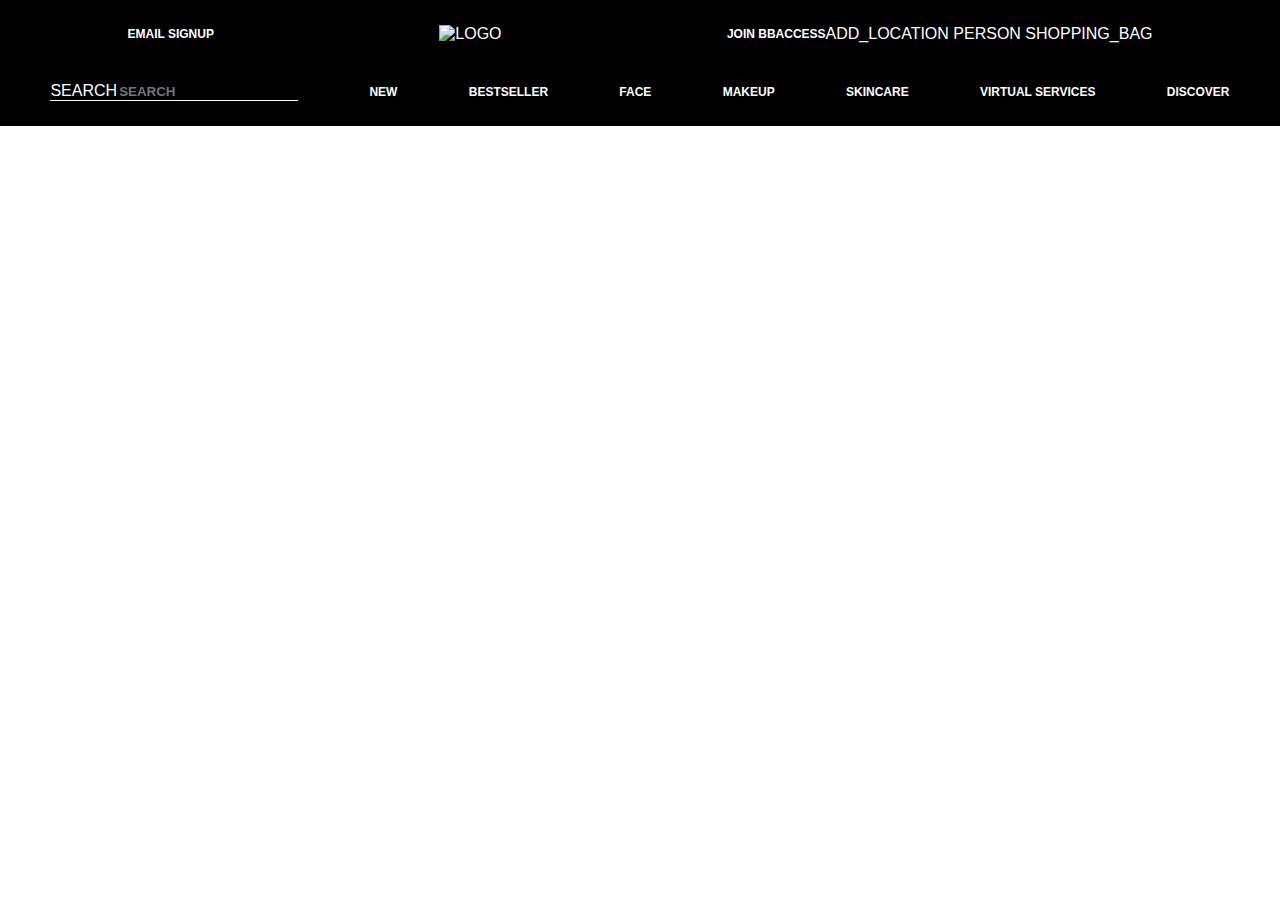
==== index.html @ 570e036e "navbar" ====
<!DOCTYPE html>
<html lang="en">
<head>
    <meta charset="UTF-8">
    <meta http-equiv="X-UA-Compatible" content="IE=edge">
    <meta name="viewport" content="width=device-width, initial-scale=1.0">
    <link rel="stylesheet" href="./style/navbar.css">
    <link rel="stylesheet" href="https://fonts.sandbox.google.com/css2?family=Material+Symbols+Outlined:opsz,wght,FILL,GRAD@48,400,0,0" />
    <script src="./script/index.js" type="module" defer></script>
    <title>Document</title>
</head>
<body>
    <div id="header"></div>
</body>
</html>
---- style/navbar.css ----
*{
    font-family: 'Roboto Condensed', sans-serif;
}
#header{
    background-color: black;
    color: white;
   margin: -0.65%;
   padding: 15px;
}
#header img{
    width: 350px;
    height: 50px;
}
#header h3{
    font-size: 12px;
    cursor: pointer;
}
#header h3:hover{
    text-decoration: underline;
}

.navbar{
    display: flex;
    justify-content: space-around;
    align-items: center;
    text-transform: uppercase;
}
#search-box{
   border-bottom: 1px solid #fff;
   display: flex;
    justify-content: space-around;
    align-items: center;
}
#search-box input{
    background-color: transparent;
    border: none;
}
::placeholder{
    font-weight: bold;
}
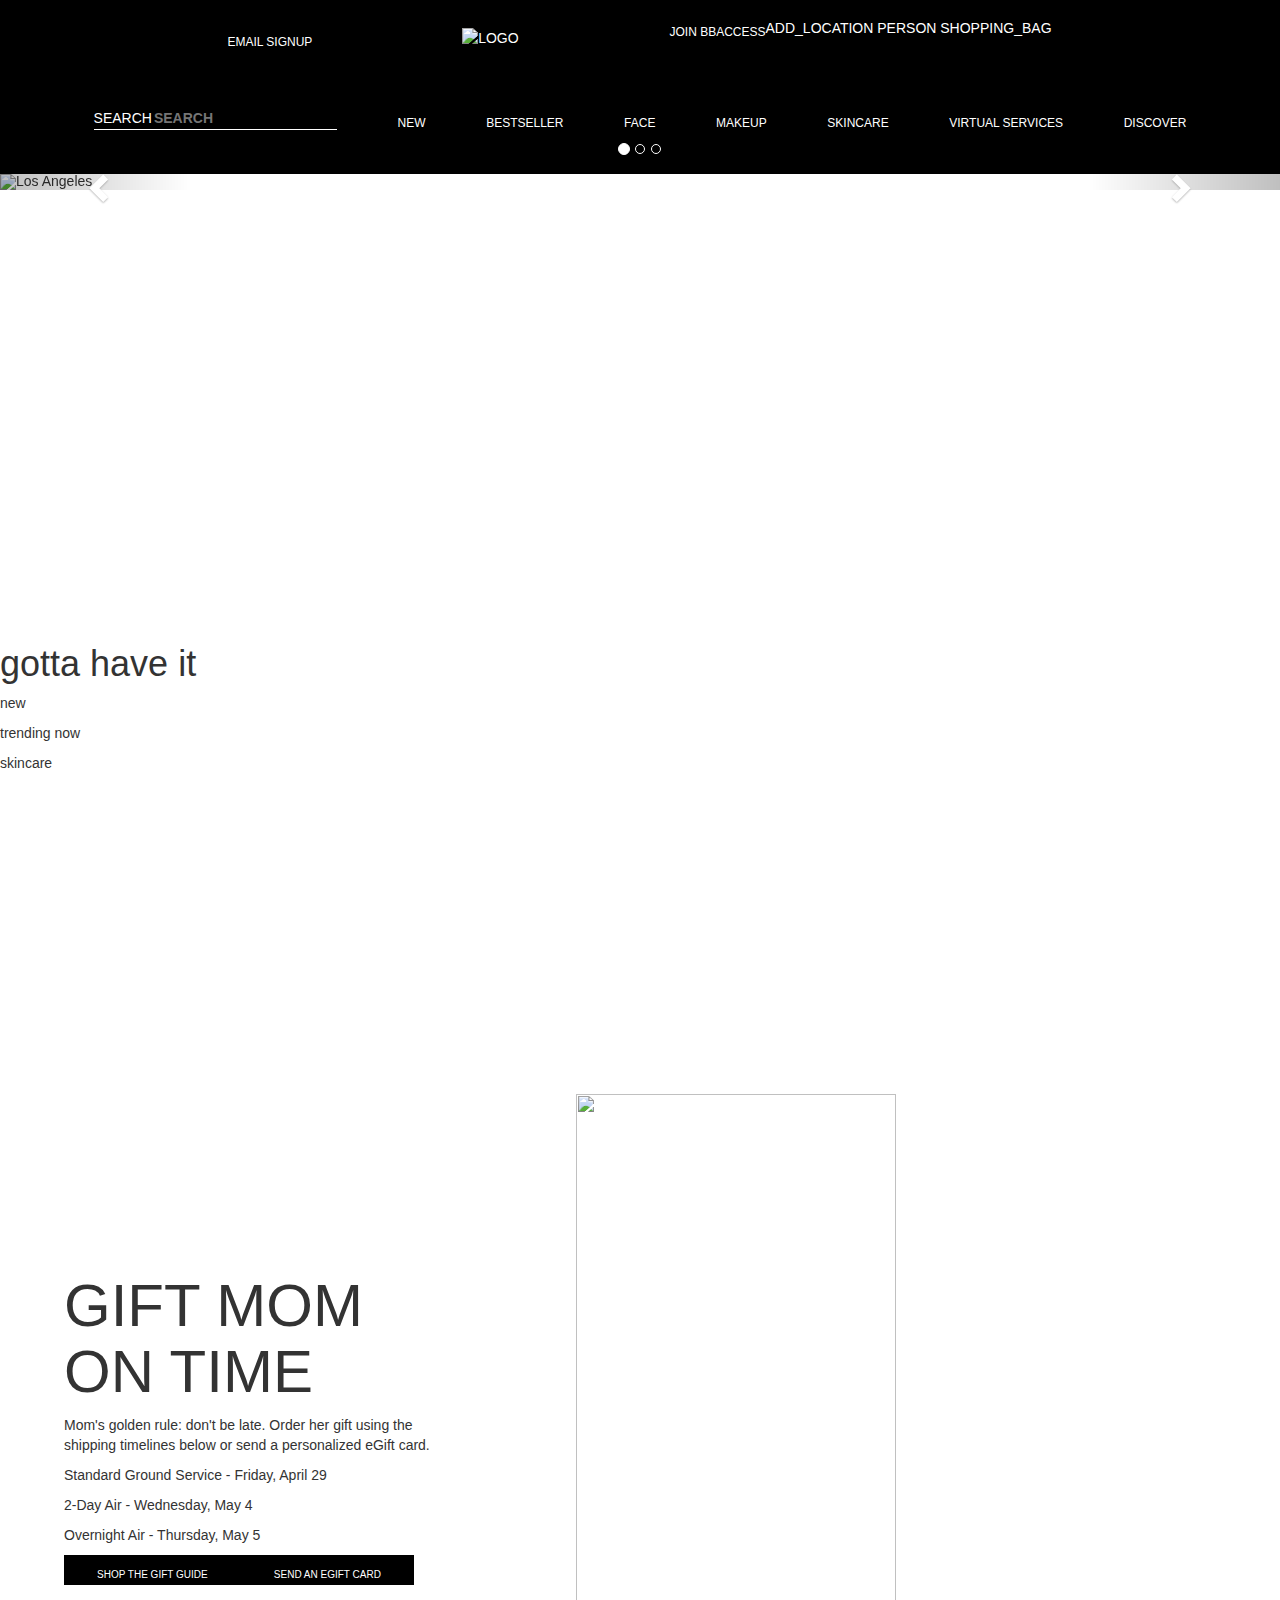
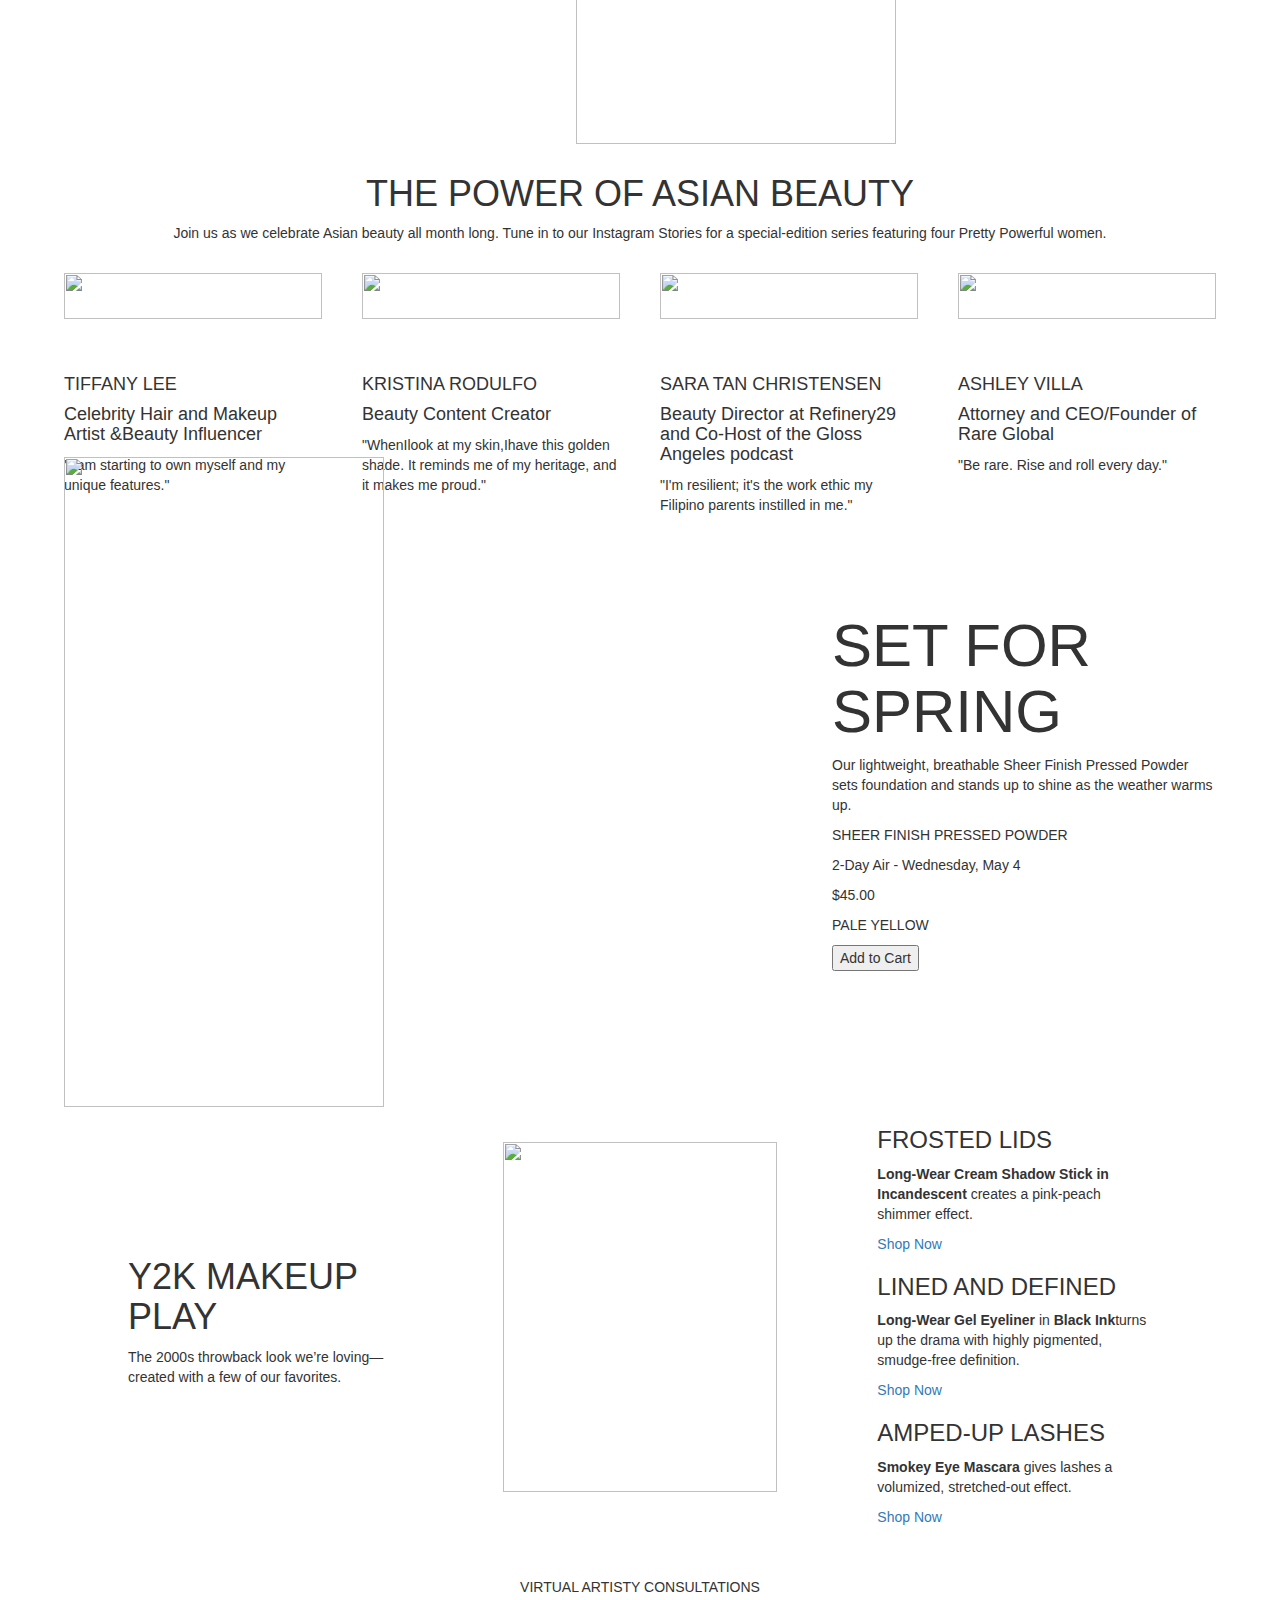
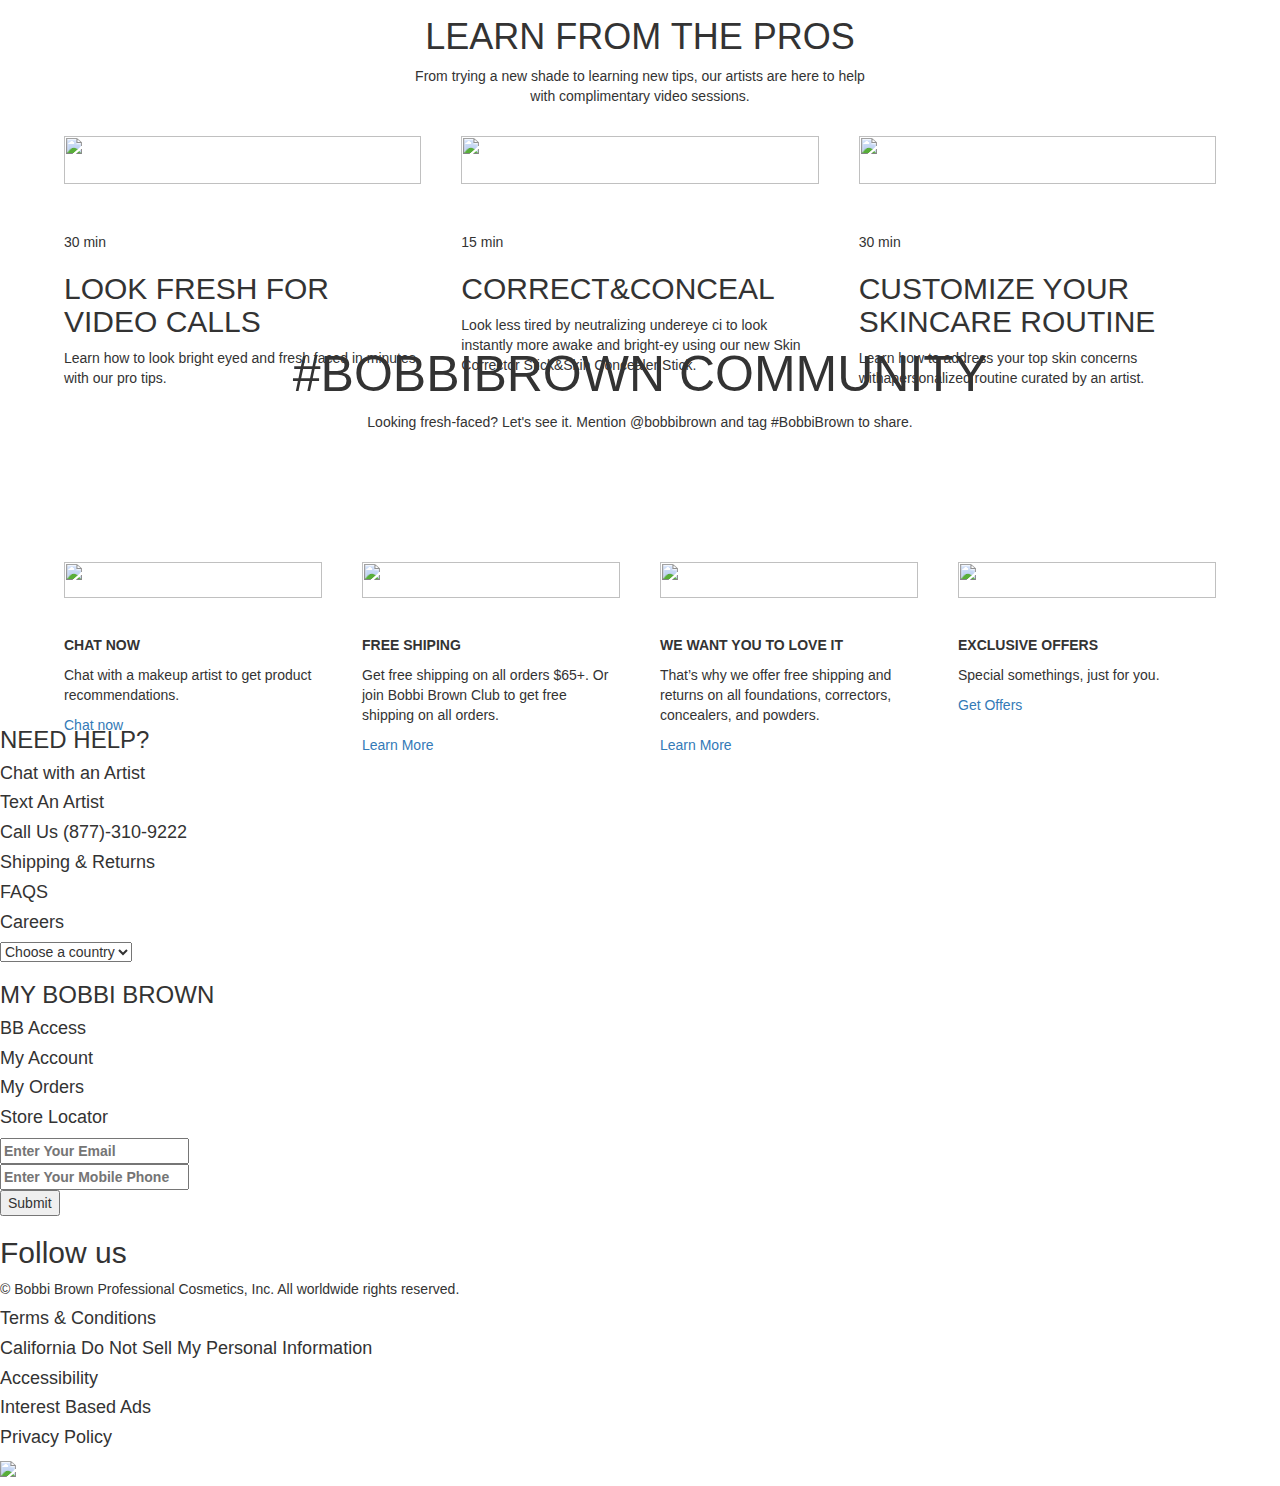
==== commit c02ad1ed: "footer" ====
--- a/index.html
+++ b/index.html
@@ -5,11 +5,239 @@
     <meta http-equiv="X-UA-Compatible" content="IE=edge">
     <meta name="viewport" content="width=device-width, initial-scale=1.0">
     <link rel="stylesheet" href="./style/navbar.css">
+    <link rel="stylesheet" href="./style/index.css">
+    <link rel="stylesheet" href="./style/footer.css">
+    <link rel="stylesheet" href="https://maxcdn.bootstrapcdn.com/bootstrap/3.4.1/css/bootstrap.min.css">
+    <script src="https://ajax.googleapis.com/ajax/libs/jquery/3.6.0/jquery.min.js"></script>
+    <script src="https://maxcdn.bootstrapcdn.com/bootstrap/3.4.1/js/bootstrap.min.js"></script>
+    <script src="https://kit.fontawesome.com/322b14b2ff.js" crossorigin="anonymous"></script>
     <link rel="stylesheet" href="https://fonts.sandbox.google.com/css2?family=Material+Symbols+Outlined:opsz,wght,FILL,GRAD@48,400,0,0" />
     <script src="./script/index.js" type="module" defer></script>
-    <title>Document</title>
+    <title>Cosmetics | Bobbi Brown Cosmetics</title>
 </head>
 <body>
     <div id="header"></div>
+    <div class="carasoul">
+        <div id="myCarousel" class="carousel slide" data-ride="carousel">
+            <!-- Indicators -->
+            <ol class="carousel-indicators">
+              <li data-target="#myCarousel" data-slide-to="0" class="active"></li>
+              <li data-target="#myCarousel" data-slide-to="1"></li>
+              <li data-target="#myCarousel" data-slide-to="2"></li>
+            </ol>
+        
+            <!-- Wrapper for slides -->
+            <div class="carousel-inner">
+              <div class="item active">
+                <img src="https://www.bobbibrowncosmetics.com/media/export/cms/Homepage/SS22/SS22_LastBeautyEvent_Glow_pc.jpg" alt="Los Angeles" style="width:100%;">
+              </div>
+        
+              <div class="item">
+                <img src="https://www.bobbibrowncosmetics.com/media/export/cms/Homepage/SS22/SS22_LWCSSRestock_pc.jpg" alt="Chicago" style="width:100%;">
+              </div>
+            
+              <div class="item">
+                <video src="https://www.bobbibrowncosmetics.com/media/export/cms/Homepage/SS22/SS22_LWCSS_pc.mp4" alt="New york" style="width:100%;" autoplay></video>
+              </div>
+            </div>
+        
+            <!-- Left and right controls -->
+            <a class="left carousel-control" href="#myCarousel" data-slide="prev">
+              <span class="glyphicon glyphicon-chevron-left"></span>
+              <span class="sr-only">Previous</span>
+            </a>
+            <a class="right carousel-control" href="#myCarousel" data-slide="next">
+              <span class="glyphicon glyphicon-chevron-right"></span>
+              <span class="sr-only">Next</span>
+            </a>
+          </div>
+    </div>
+    <div class="carasoul">
+        <div>
+        <h1>gotta have it</h1>
+        </div>
+        <div>
+            <p>new</p>
+            <p>trending now</p>
+            <p>skincare</p>
+        </div>
+        <div id="container"></div>
+    </div>
+    <div class="carasoul" id="mom-gift">
+        <div>
+            <h1>Gift Mom
+                On Time</h1>
+                <p>Mom's golden rule: don't be late. Order her gift using the
+                    shipping timelines below or send a personalized eGift card.</p>
+                    <p>Standard Ground Service - Friday, April 29</p>
+                    <p>2-Day Air - Wednesday, May 4</p>
+                    <p>Overnight Air - Thursday, May 5</p>
+                    <div id="shopBtn"><h3>shop the gift guide</h3><h3>send an egift card</h3>
+                        </div>
+        </div>
+        <img src="https://www.bobbibrowncosmetics.com/media/export/cms/HP_Modules/SS22/SS22_MD_Shipping_pc.jpg">
+    </div>
+    <div class="main">
+        <div class="founder-title">
+        <h1>THE POWER OF ASIAN BEAUTY</h1>
+        <p>Join us as we celebrate Asian beauty all month long. Tune in to our Instagram Stories for a special-edition series featuring four Pretty Powerful women.</p>
+        </div>
+        <div class="founders">
+            <div>
+                <img src="https://www.bobbibrowncosmetics.com/media/export/cms/HP_Modules/SS22/SS22_PrettyPowerful_APAHM_pc_1.jpg" alt="">
+                <h4>TIFFANY LEE</h4>
+                <h4>Celebrity Hair and Makeup Artist
+                    &Beauty Influencer</h4>
+                <p>"I am starting to own myself and
+                    my unique features."</p>
+            </div>
+            <div>
+                <img src="https://www.bobbibrowncosmetics.com/media/export/cms/HP_Modules/SS22/SS22_PrettyPowerful_APAHM_pc_2.jpg" alt="">
+                <h4>KRISTINA RODULFO</h4>
+                <h4>Beauty Content Creator</h4>
+                <p>"WhenIlook at my skin,Ihave
+                    this golden shade. It reminds me
+                    of my heritage, and it makes me
+                    proud."</p>
+            </div>
+            <div>
+                <img src="https://www.bobbibrowncosmetics.com/media/export/cms/HP_Modules/SS22/SS22_PrettyPowerful_APAHM_pc_3.jpg" alt="">
+                <h4>SARA TAN CHRISTENSEN</h4>
+                <h4>Beauty Director at Refinery29 and
+                    Co-Host of the Gloss Angeles
+                    podcast</h4>
+                <p>"I'm resilient; it's the work ethic
+                    my Filipino parents instilled in
+                    me."</p>
+            </div>
+            <div>
+                <img src="https://www.bobbibrowncosmetics.com/media/export/cms/HP_Modules/SS22/SS22_PrettyPowerful_APAHM_pc_4.jpg" alt="">
+                <h4>ASHLEY VILLA</h4>
+                <h4>Attorney and CEO/Founder
+                    of Rare Global</h4>
+                <p>"Be rare. Rise and roll every day."</p>
+            </div>
+        </div>
+    </div>
+    <div id="mom-gift2">
+        <img src="https://www.bobbibrowncosmetics.com/media/export/cms/HP_Modules/SS22/SS22_Golden_Hour_Glow_pc.jpg">
+        <div>
+            <h1>set for spring</h1>
+                <p>Our lightweight, breathable Sheer Finish Pressed Powder sets
+                    foundation and stands up to shine as the weather warms up.</p>
+                    <p>SHEER FINISH PRESSED POWDER</p>
+                    <p>2-Day Air - Wednesday, May 4</p>
+                    <p>$45.00</p>
+                    <p> PALE YELLOW</p>
+                    <button>Add to Cart</button>
+        </div>
+    </div>
+    <div id="y2k">
+        <div>
+            <h1>Y2K
+                MAKEUP
+                PLAY</h1>
+                <p>The 2000s throwback look we’re loving—
+                    created with a few of our favorites.</p>
+        </div>
+        <div>
+            <img src="https://www.bobbibrowncosmetics.com/media/export/cms/HP_Modules/SS22/SS22_Y2K_pc.jpg">
+        </div>
+        <div>
+            <div>
+                <h3>FROSTED LIDS</h3>
+                <p><b> Long-Wear Cream Shadow Stick in Incandescent</b> creates
+                    a pink-peach shimmer effect.</p>
+                    <a href="./new.html">Shop Now</a>
+            </div>
+            <div>
+                <h3>LINED AND DEFINED</h3>
+                <p><b> Long-Wear Gel Eyeliner</b> in <b>Black Ink</b>turns up the drama with highly pigmented, smudge-free definition.
+                    </p>
+                    <a href="./new.html">Shop Now</a>
+            </div>
+            <div>
+                <h3>AMPED-UP LASHES</h3>
+                <p><b>Smokey Eye Mascara </b>gives lashes a volumized, stretched-out effect.</p>
+                    <a href="./new.html">Shop Now</a>
+            </div>
+        </div>
+    </div>
+        <div class="main">
+            <div class="founder-title">
+                <p>VIRTUAL ARTISTY CONSULTATIONS</p>
+            <h1>LEARN FROM THE PROS</h1>
+            <p style="width: 40%; text-align: center;margin: auto;">From trying a new shade to learning new tips, our artists
+                are here to help with complimentary video sessions.</p>
+            </div>
+            <div class="founders" id="learn_pro">
+                <div>
+                    <img src="https://www.bobbibrowncosmetics.com/media/export/cms/VirtualServices/SS21_lookfreshvideocalls.jpg">
+                    <p>30 min</p>
+                    <h2>LOOK FRESH FOR VIDEO CALLS</h2>
+                    <p>Learn how to look bright eyed and fresh faced
+                        in minutes with our pro tips.</p>
+                </div>
+                <div>
+                    <img src="https://www.bobbibrowncosmetics.com/media/export/cms/VirtualServices/BB_PC_VirtualServices_LandingPage_Group_Tile2_1_@2x.gif">
+                    <p>15 min</p>
+                    <h2>CORRECT&CONCEAL</h2>
+                        <p>Look less tired by neutralizing undereye ci
+                        to look instantly more awake and bright-ey
+                        using our new Skin Corrector Stick&Skin
+                        Concealer Stick.</p>
+                    
+                </div>
+                <div>
+                    <img src="https://www.bobbibrowncosmetics.com/media/export/cms/VirtualServices/SS21_customizeskincareroutine.jpg">
+                    <p>30 min</p>
+                    <h2>CUSTOMIZE YOUR SKINCARE
+                        ROUTINE</h2>
+                    <p>Learn how to address your top skin concerns
+                        withapersonalized routine curated by an
+                        artist.</p>
+                </div>
+            </div>
+    </div>
+
+
+    <!-- carasoul  -->
+<div>
+    <div style="text-align: center;">
+        <h1 style="font-size: 50px;">#BOBBIBROWN COMMUNITY</h1>
+        <p>Looking fresh-faced? Let's see it. Mention @bobbibrown and tag #BobbiBrown to share.</p>
+    </div>
+    <div id="gallery"></div>
+
+</div>
+
+
+    <div class="founders" id="last_div">
+        <div>
+            <img src="https://www.bobbibrowncosmetics.com/media/export/cms/HP_Modules/EvergreenServices/BB_HP_Module_PC_Services_03.jpg" alt="">
+            <p><b>CHAT NOW</b></p>
+            <p>Chat with a makeup artist to get product recommendations.</p>
+            <a href="">Chat now</a>
+        </div>
+        <div>
+            <img src="https://www.bobbibrowncosmetics.com/media/export/cms/HP_Modules/EvergreenServices/BB_HP_Module_PC_Services_05.jpg" alt="">
+            <p><b>FREE SHIPING</b></p>
+            <p>Get free shipping on all orders $65+. Or join Bobbi Brown Club to get free shipping on all orders.</p>
+            <a href="">Learn More</a>
+        </div>
+        <div>
+            <img src="https://www.bobbibrowncosmetics.com/media/export/cms/HP_Modules/EvergreenServices/BB_HP_Module_PC_Services_07.jpg" alt="">
+            <p><b>WE WANT YOU TO LOVE IT</b></p>
+            <p>That’s why we offer free shipping and returns on all foundations, correctors, concealers, and powders.</p>
+            <a href="">Learn More</a>
+        </div>
+        <div>
+            <img src="https://www.bobbibrowncosmetics.com/media/export/cms/HP_Modules/EvergreenServices/BB_HP_Module_PC_Services_09.jpg" alt="">
+            <p><b>EXCLUSIVE OFFERS</b></p>
+            <p>Special somethings, just for you.</p>
+            <a href="">Get Offers</a>
+        </div>
+    </div>
+    <div id="footer"></div>
 </body>
 </html>--- a/style/navbar.css
+++ b/style/navbar.css
@@ -5,7 +5,8 @@
     background-color: black;
     color: white;
    margin: -0.65%;
-   padding: 15px;
+   margin-bottom: 0%;
+   padding: 10px;
 }
 #header img{
     width: 350px;
@@ -17,6 +18,10 @@
 }
 #header h3:hover{
     text-decoration: underline;
+}
+ #header a{
+    color: #fff;
+    text-decoration:none;
 }
 
 .navbar{
@@ -37,4 +42,4 @@
 }
 ::placeholder{
     font-weight: bold;
-}+}
--- a/style/index.css
+++ b/style/index.css
@@ -0,0 +1,112 @@
+*{
+    font-family: 'Roboto Condensed', sans-serif;
+}
+.carasoul{
+    width: 100%;
+    height: 450px;
+    /* border: 1px solid teal; */
+}
+
+#mom-gift ,#mom-gift2{
+    display: flex;
+    justify-content: space-around;
+    align-items: center;
+    height: 650px;
+}
+#mom-gift>div ,#mom-gift2>div{
+    width: 30%;
+    height: auto;
+}
+#mom-gift h1 ,#mom-gift2 h1{
+    font-size: 60px;
+    text-transform: uppercase;
+
+}
+#shopBtn{
+    display: flex;
+    color: #fff;
+    width: 350px;
+    height: 30px;
+    background-color: #000000;
+    justify-content: space-around;
+    align-items: center;
+    text-transform: uppercase;
+}
+#shopBtn h3{
+    font-size: 10px;
+}
+#shopBtn h3:hover{
+    background-color: #2a2727;
+}
+
+#mom-gift img ,#mom-gift2 img{
+width: 50%;
+height: 100%;
+}
+
+.founders{
+    width: 90%;
+    height: auto;
+    display: grid;
+    justify-content: space-around;
+    align-items: center;
+    gap: 40px;
+    grid-template-columns: repeat(4,1fr);
+    grid-template-rows: auto;
+    margin: auto;
+    /* border: 1px solid rebeccapurple; */
+}
+.founders>div{
+    /* border:1px solid teal; */
+    height: 100%;
+}
+.founders img{
+    width: 100%;
+    height: 50%;
+}
+.founder-title{
+    width: 90%;
+    /* border: 1px solid red; */
+    margin: auto;
+    margin-top: 30px;
+    margin-bottom: 30px;
+    text-align: center;
+}
+
+#y2k{
+    display: grid;
+    justify-content: space-around;
+    grid-template-columns: repeat(3,1fr);
+    grid-template-rows: auto;
+    align-items: center;
+    gap: 100px;
+    width: 80%;
+    margin: auto;
+    /* margin-top: 50px; */
+    margin-bottom: 50px;
+}
+#y2k img{
+    width: 100%;
+    height: 350px;
+}
+
+#learn_pro{
+    grid-template-columns: repeat(3,1fr);
+}
+.main{
+    height: auto;
+    margin-top: 30px;
+    /* border: 1px solid blue; */
+}
+#last_div{
+    margin-top: 80px;
+}
+
+#gallery{
+    display: flex;
+    justify-content: space-around;
+    align-items: center;
+    gap: 20px;
+    padding: 20px;
+    overflow-x: scroll;
+}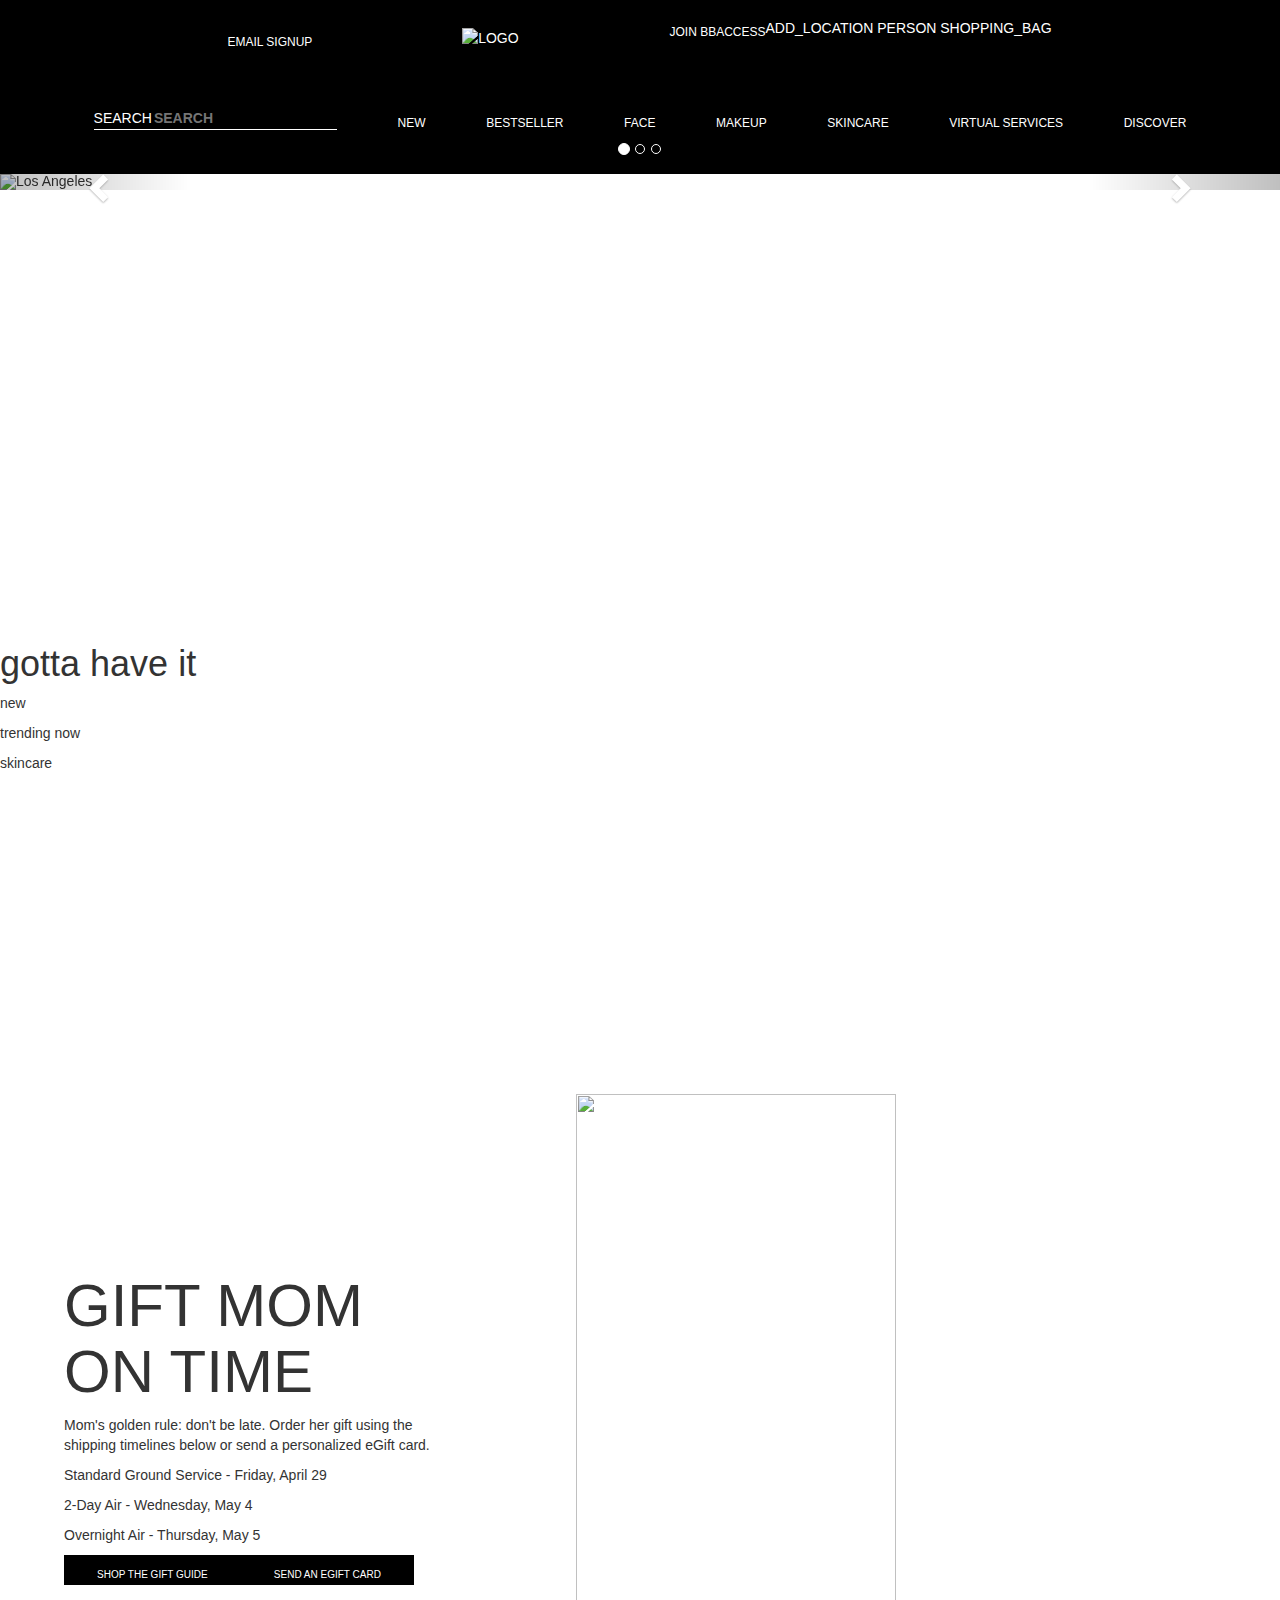
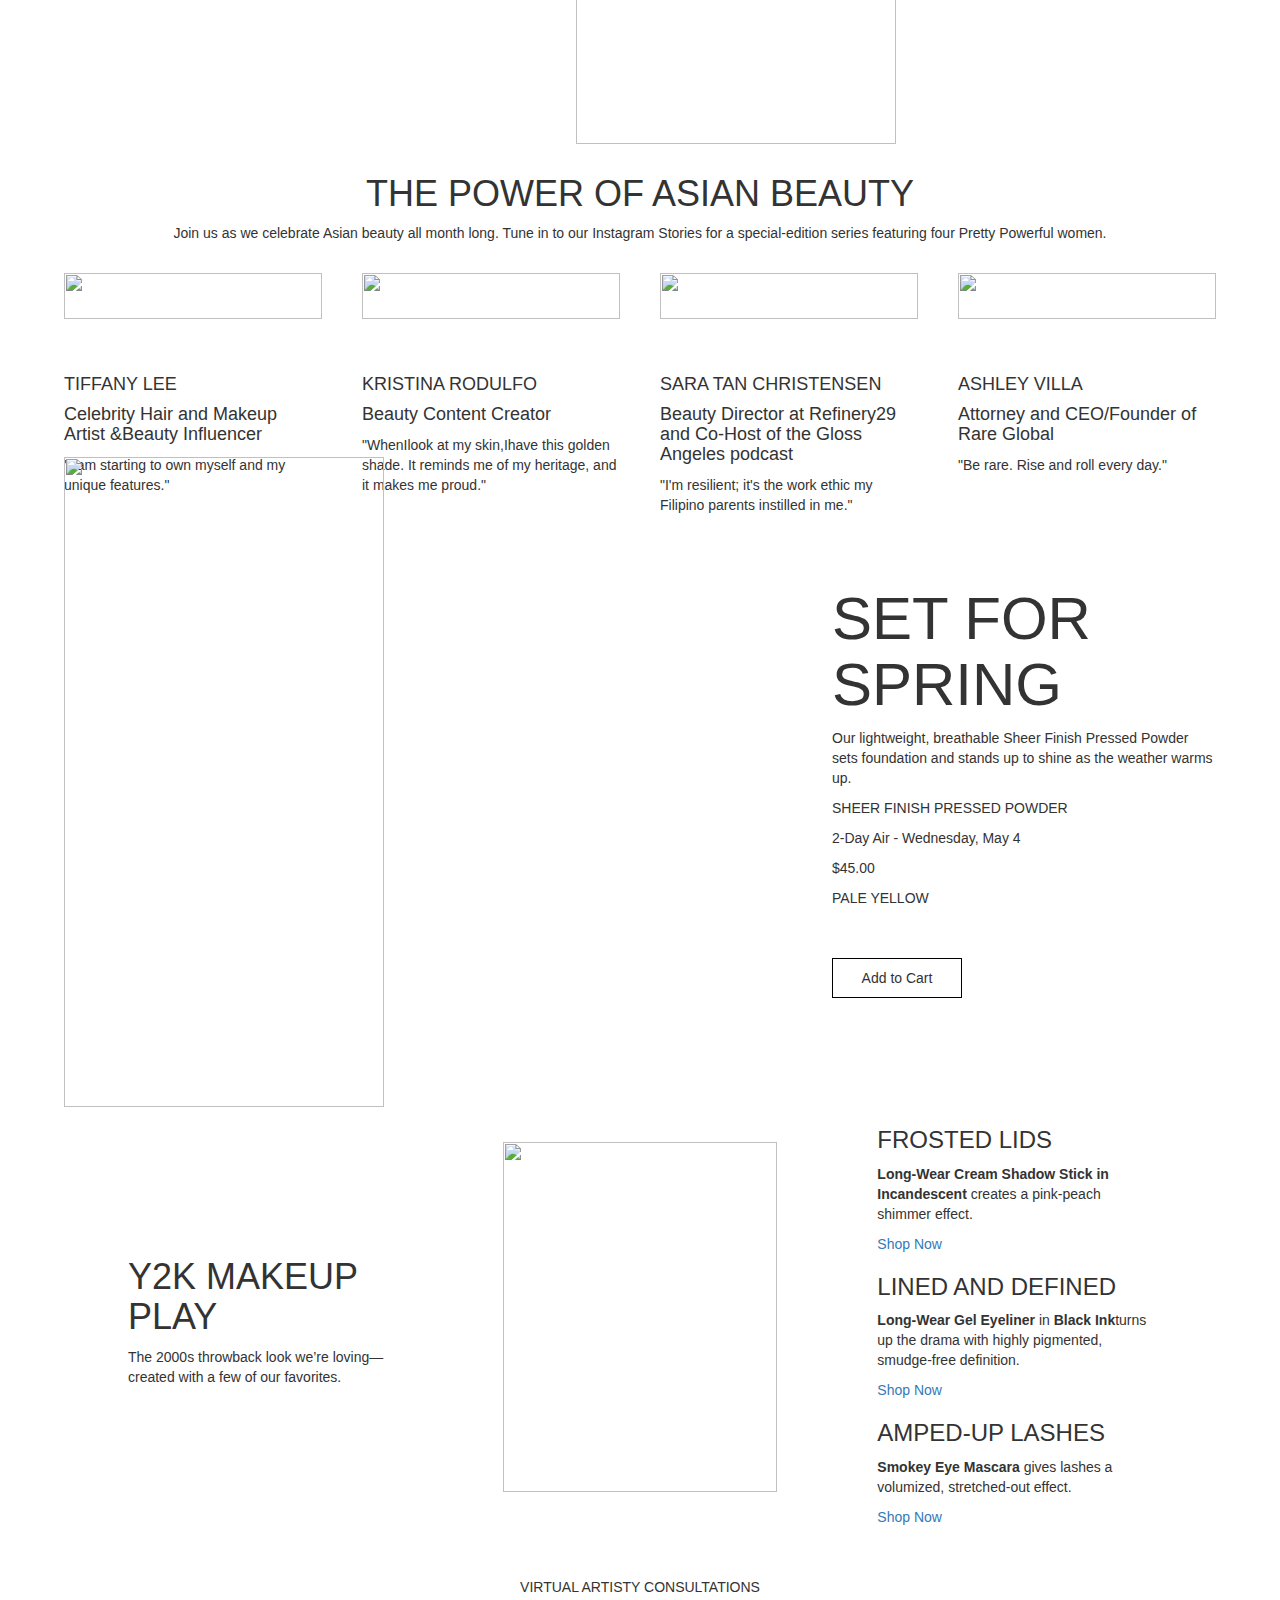
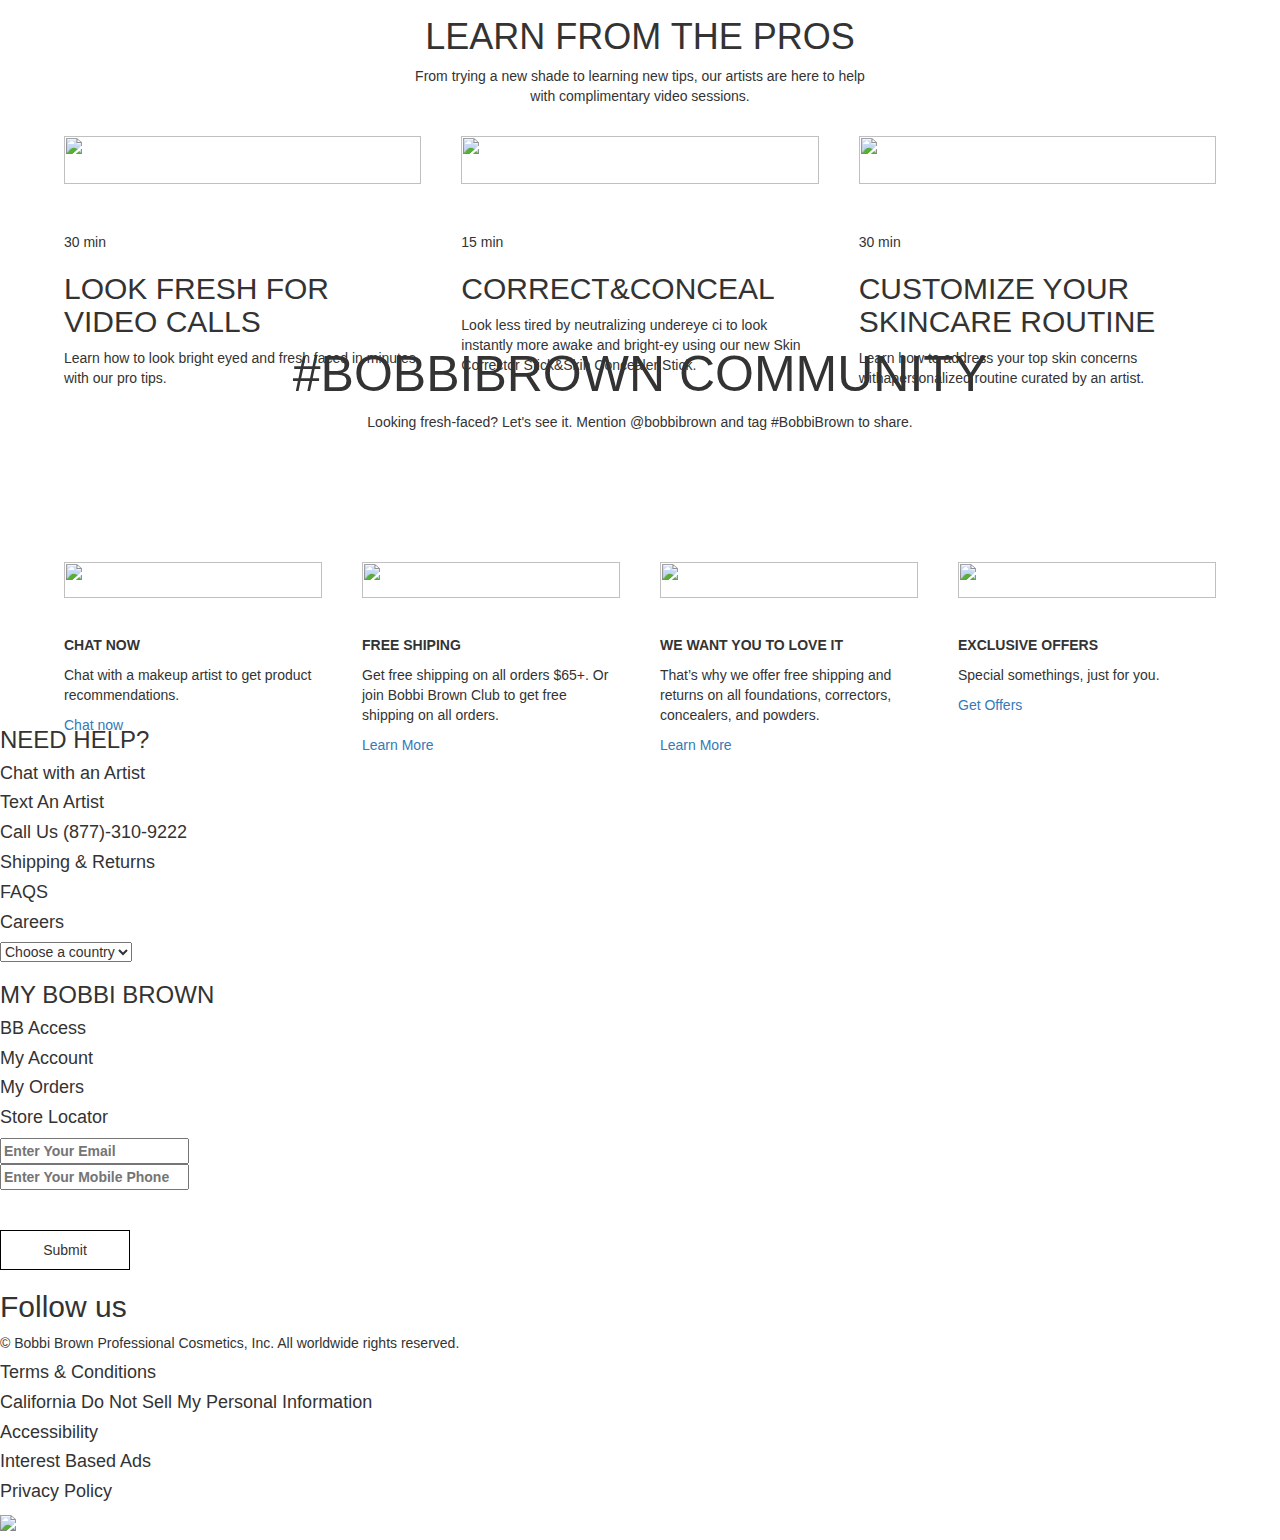
==== commit 82bbd409: "cart" ====
--- a/index.html
+++ b/index.html
@@ -14,6 +14,7 @@
     <link rel="stylesheet" href="https://fonts.sandbox.google.com/css2?family=Material+Symbols+Outlined:opsz,wght,FILL,GRAD@48,400,0,0" />
     <script src="./script/index.js" type="module" defer></script>
     <title>Cosmetics | Bobbi Brown Cosmetics</title>
+    <link rel="stylesheet" href="./style/cart.css">
 </head>
 <body>
     <div id="header"></div>
--- a/style/navbar.css
+++ b/style/navbar.css
@@ -36,10 +36,14 @@
     justify-content: space-around;
     align-items: center;
 }
-#search-box input{
+#search-box>input{
     background-color: transparent;
     border: none;
+    color: white;
 }
 ::placeholder{
     font-weight: bold;
 }
+#div2{
+    margin-top: 20px;
+}--- a/style/cart.css
+++ b/style/cart.css
@@ -0,0 +1,162 @@
+#main{
+    height: 1000px;
+    width: 65%;
+    /* border: 1px solid black; */
+    margin: auto;
+    font-size: 30px;
+    display: flex;
+    
+}
+#items{
+    height: 2000px;
+    width: 65%;
+    
+}
+#quantity{
+    height: 60px;
+    width: 100%;
+    text-align: center;
+    margin-top: 30px;
+    font-weight: 300;
+    font-family: 'Oswald', sans-serif;
+    letter-spacing: 4px;
+}
+#checkout{
+    height: 2000px;
+    width: 35%;
+    box-shadow: -1px 0px 0.2px 0.2px #aaa;
+}
+.clearGap{
+    height: 35px;
+    width: 93%;
+    border-top: 0.1px solid black;
+    margin-left: 20px;
+    margin-right: 20px;
+    background-color: rgb(230, 230, 230);
+}
+#complementary{
+    height: 400px;
+    width: 93%;
+    margin-top: 20px;
+    margin-left: 20px;
+    margin-right: 20px;
+    border-top: 1px solid black;
+    border-bottom: 1px solid black;
+}
+#title{
+    font-size: 15px;
+    display: flex;
+    justify-content: space-between;
+    font-family: 'Oswald', sans-serif;
+    font-weight: 200;
+    /* word-spacing: 50px; */
+    letter-spacing: 3px;
+}
+.sample{
+    font-size: 18px;
+    text-align: center;
+    color: #aaa;
+    margin-top: 2px;
+}
+#product{
+    height: 100px;
+    width: 100%;
+    display: flex;
+}
+.complementary{
+    height: 1000px;
+    width: 30%;
+    text-align: center;
+}
+.complementary>.name{
+    font-size: 15px;
+}
+.complementary>.quantity{
+    font-size: 10px;
+}
+button{
+    height: 40px;
+    width: 130px;
+    background-color: white;
+    border: 1px solid black;
+    margin-top: 40px;
+}
+#p_details{
+    height: 200px;
+    width: 93%;
+    margin-top: 30px;
+    margin-left: 20px;
+    margin-right: 20px;
+    border-top: 1px solid black;
+    border-bottom: 1px solid black;
+    display: flex;
+}
+#p_quantity{
+    height: 200px;
+    width: 70%;
+}
+#img_details{
+    height: 200px;
+    width: 30%;
+}
+#img_details>img{
+    height: 100px;
+    width: 70%;
+    margin-top: 40px;
+    margin-left: 20px;
+}
+#name_tag{
+    height: 10px;
+    width: 100%;
+    display: flex;
+}
+#p_price{
+    height: 50px;
+    width: 100%;
+    display: flex;
+    justify-content: space-between;
+    margin-top: 40px;
+}
+#name_tag>p:nth-child(1){
+    font-size: 20px;
+}
+#p_quantity>p{
+    font-size: 8px;
+    margin-top: 50px;
+}
+#p_qty{
+    height: 40px;
+    width: 60px;
+    font-size: 15px; 
+}
+#prod_price{
+    margin-top: 1px;
+}
+#p_checkout{
+    height: 50px;
+    width: 300px;
+    background-color: #f46;
+    color: white;
+    text-align: center;
+    padding: 1px;
+    margin-top: 20px;
+    font-size: 15px;
+    position: absolute;
+    right: 635px;
+}
+#checkout_page{
+    height: 80px;
+    width: 100%;
+    margin-top: -25px;
+    background-color: rgb(230, 230, 230);
+}
+#prod_checkout{
+    height: 50px;
+    width: 300px;
+    background-color: #f46;
+    color: white;
+    text-align: center;
+    padding: 1px;
+    margin-top: 20px;
+    font-size: 15px;
+}
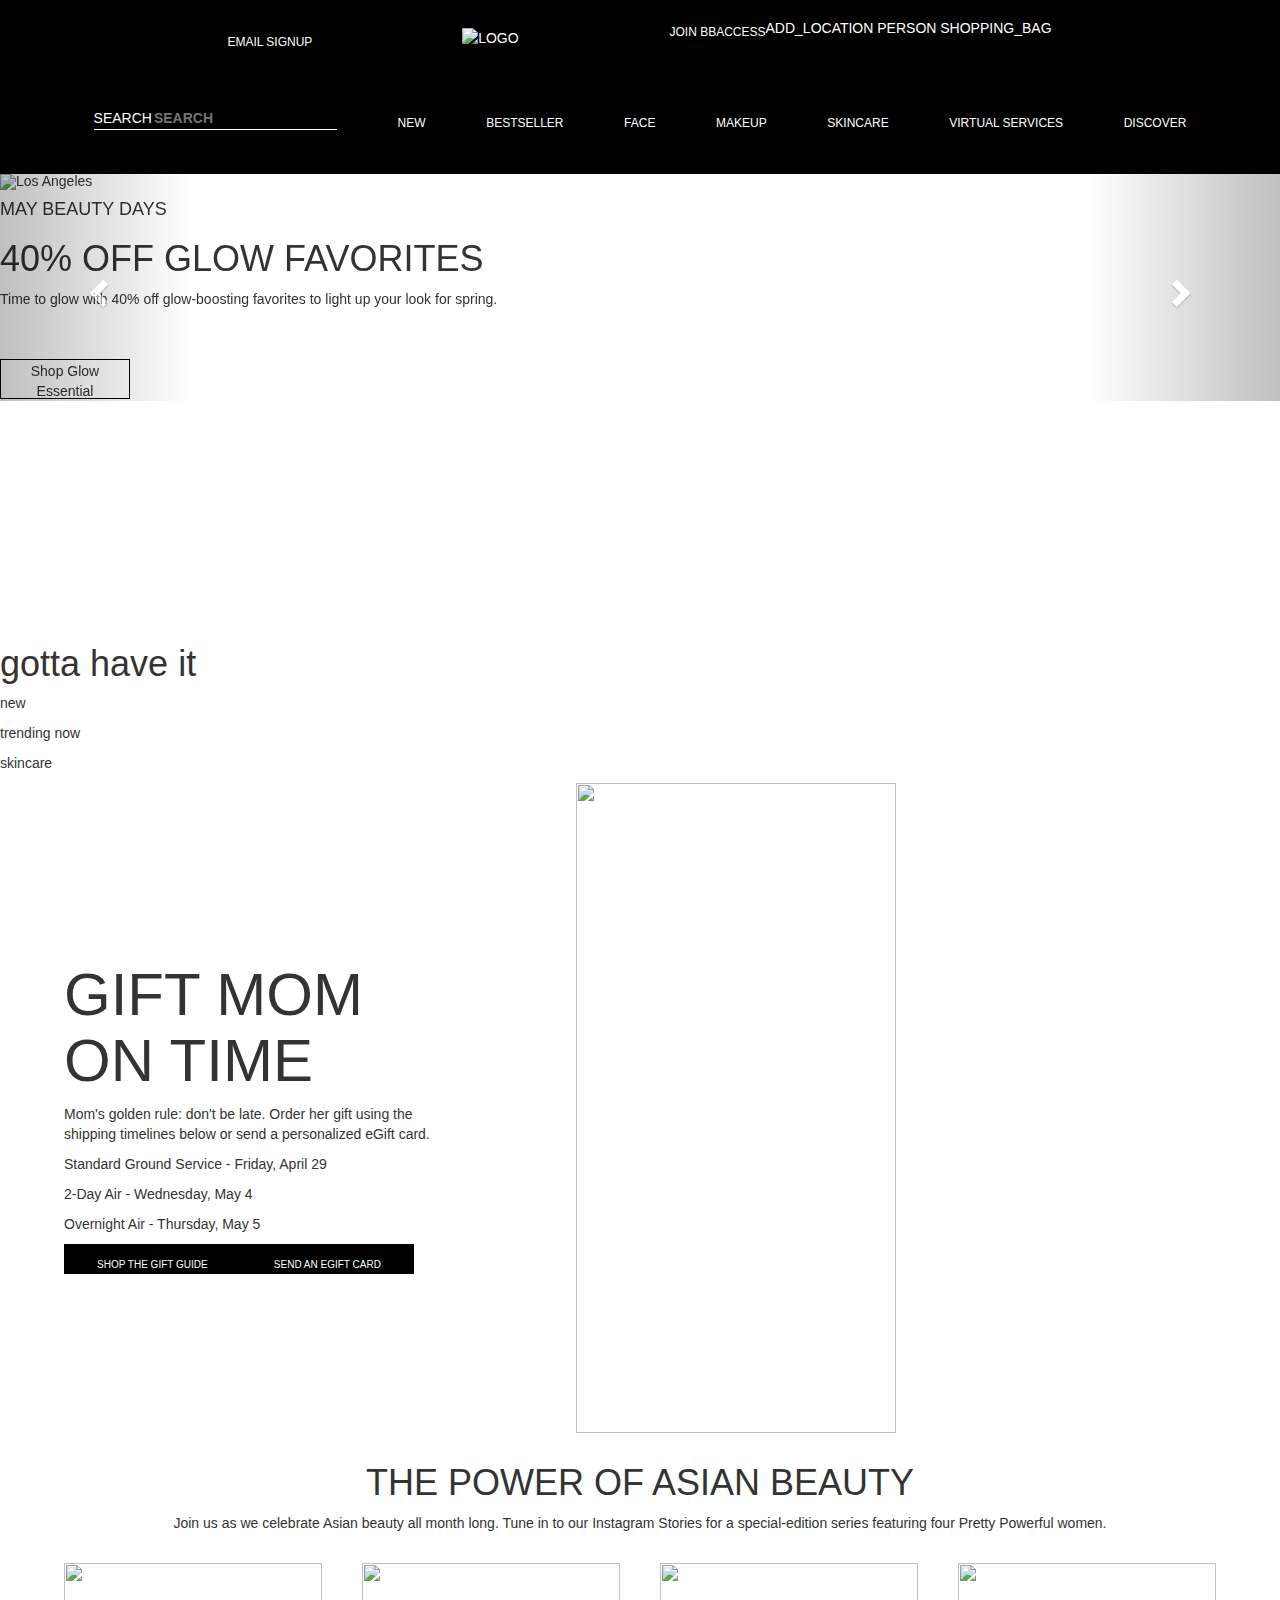
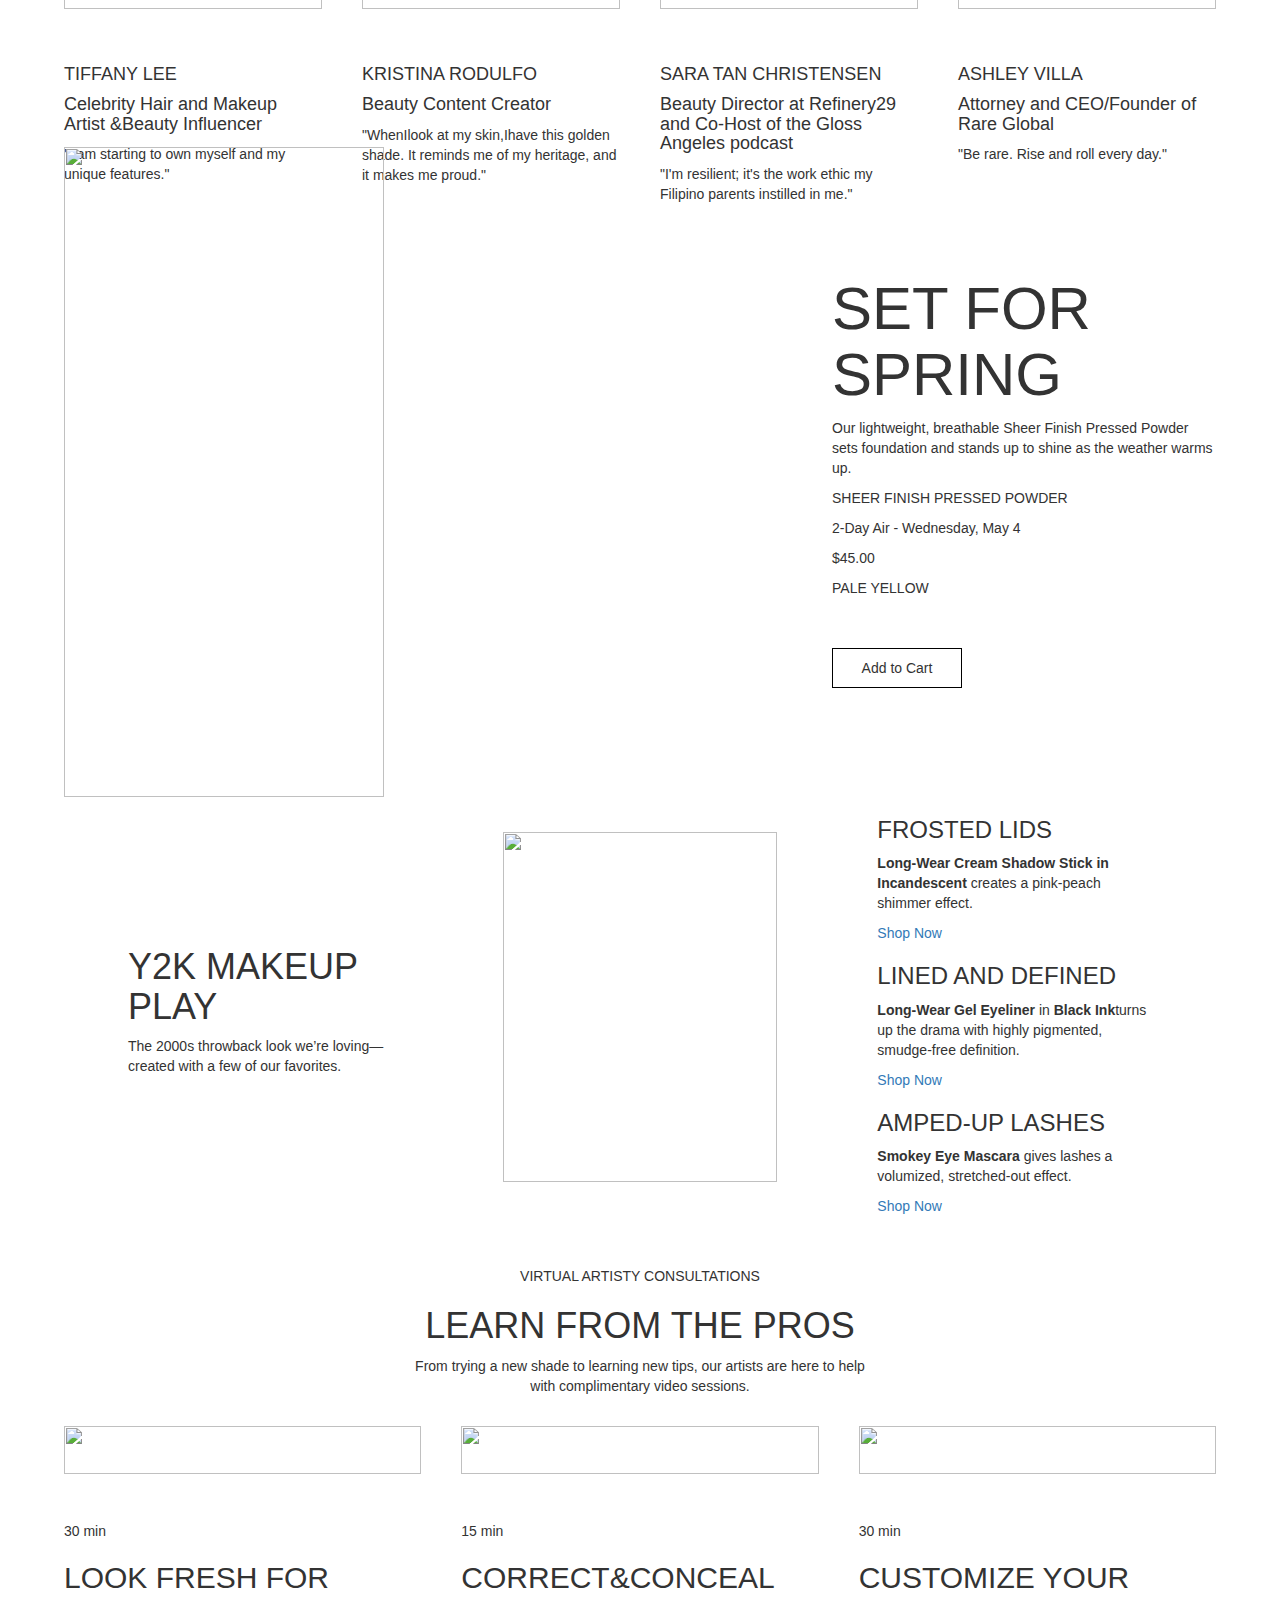
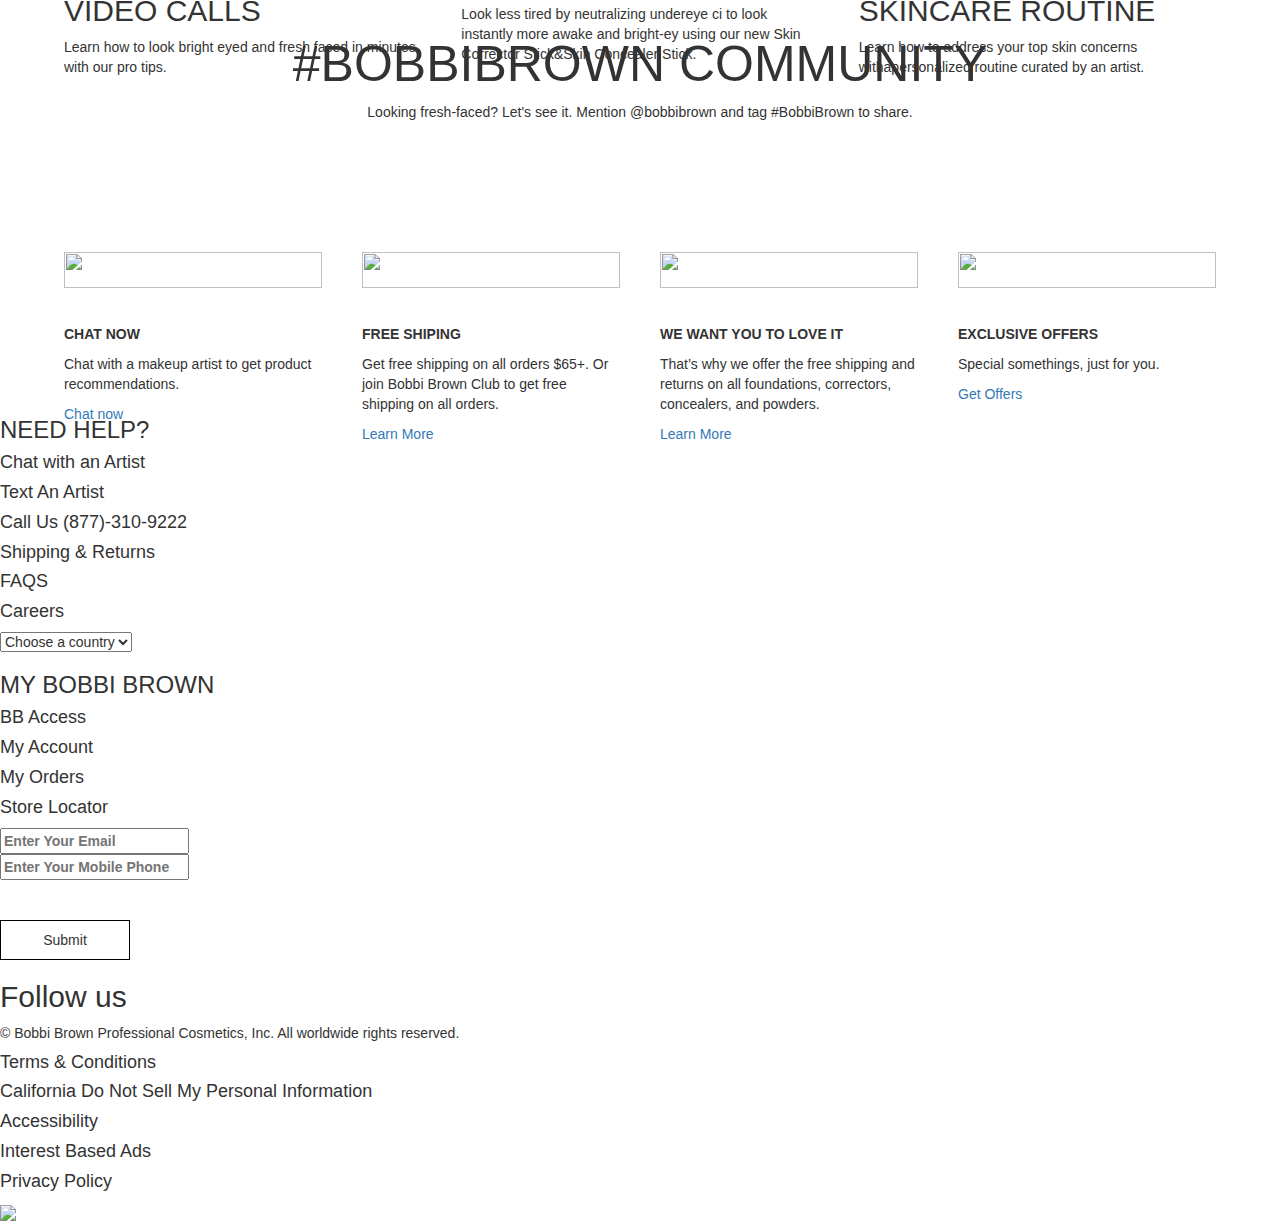
==== commit d4c420fc: "homepage" ====
--- a/index.html
+++ b/index.html
@@ -31,14 +31,34 @@
             <div class="carousel-inner">
               <div class="item active">
                 <img src="https://www.bobbibrowncosmetics.com/media/export/cms/Homepage/SS22/SS22_LastBeautyEvent_Glow_pc.jpg" alt="Los Angeles" style="width:100%;">
+                <div class="slideshow-items" id="item1">
+                    <h4>MAY BEAUTY DAYS</h4>
+                   <h1>40% OFF GLOW FAVORITES</h1>
+                   <p>Time to glow with 40% off glow-boosting favorites to light up your look for spring.</p>
+                   <button>Shop Glow Essential</button>
+                </div>
               </div>
         
               <div class="item">
-                <img src="https://www.bobbibrowncosmetics.com/media/export/cms/Homepage/SS22/SS22_LWCSSRestock_pc.jpg" alt="Chicago" style="width:100%;">
+                <img src="https://www.bobbibrowncosmetics.com/media/export/cms/Homepage/SS22/SS22_LastBeautyEvent_VEEB_pc.jpg" alt="Chicago" style="width:100%;">
+                <div class="slideshow-items" id="item2">
+                    <h4>MAY BEAUTY DAYS</h4>
+                   <h1>30% OFF VITAMIN ENRICHED EYE BAS</h1>
+                   <p>Wake up your makeup with 30% off our brightening, smoothing, priming
+                    Vitamin Enriched Eye Base foralimited time.</p>
+                   <button>Shop Now</button>
+                </div>
               </div>
             
               <div class="item">
-                <video src="https://www.bobbibrowncosmetics.com/media/export/cms/Homepage/SS22/SS22_LWCSS_pc.mp4" alt="New york" style="width:100%;" autoplay></video>
+                <video style="width:100%;"  loop autoplay muted>
+                <source src="https://www.bobbibrowncosmetics.com/media/export/cms/Homepage/SS22/SS22_LWCSS_pc.mp4" alt="New york" >
+                </video>
+                <div class="slideshow-items" id="item3">
+                   <h1>MORE PLAY. YOUR WAY.</h1>
+                   <p> Blend the rules with our <b style="font-style: italic;">NEW</b> 24-hour <b>Long-Wear Cream Shadow Stick</b>-now in 29 ready-to-play shades</p>
+                   <button>Shop Now</button>
+                </div>
               </div>
             </div>
         
@@ -53,7 +73,7 @@
             </a>
           </div>
     </div>
-    <div class="carasoul">
+    <div id="gotta">
         <div>
         <h1>gotta have it</h1>
         </div>
@@ -229,7 +249,7 @@
         <div>
             <img src="https://www.bobbibrowncosmetics.com/media/export/cms/HP_Modules/EvergreenServices/BB_HP_Module_PC_Services_07.jpg" alt="">
             <p><b>WE WANT YOU TO LOVE IT</b></p>
-            <p>That’s why we offer free shipping and returns on all foundations, correctors, concealers, and powders.</p>
+            <p>That’s why we offer the  free shipping and returns on all foundations, correctors, concealers, and powders.</p>
             <a href="">Learn More</a>
         </div>
         <div>
@@ -241,4 +261,5 @@
     </div>
     <div id="footer"></div>
 </body>
-</html>+</html>
+
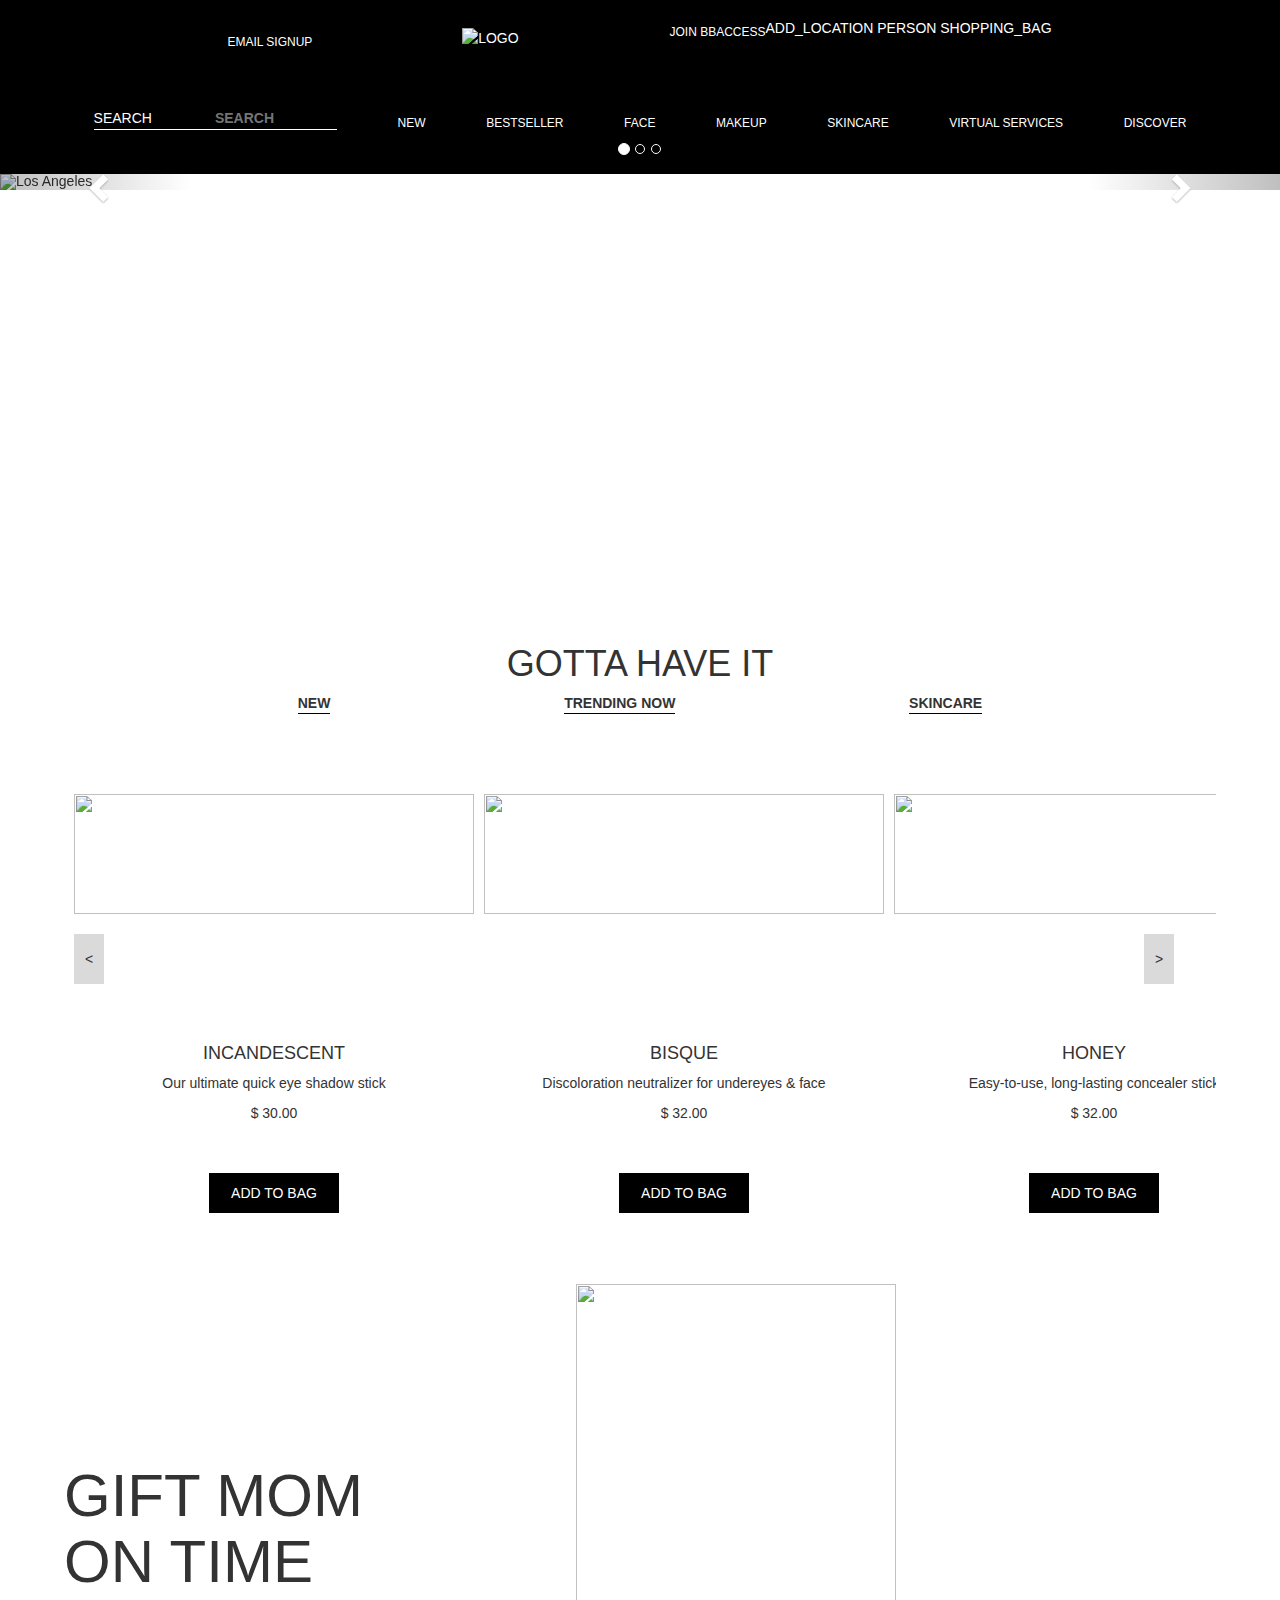
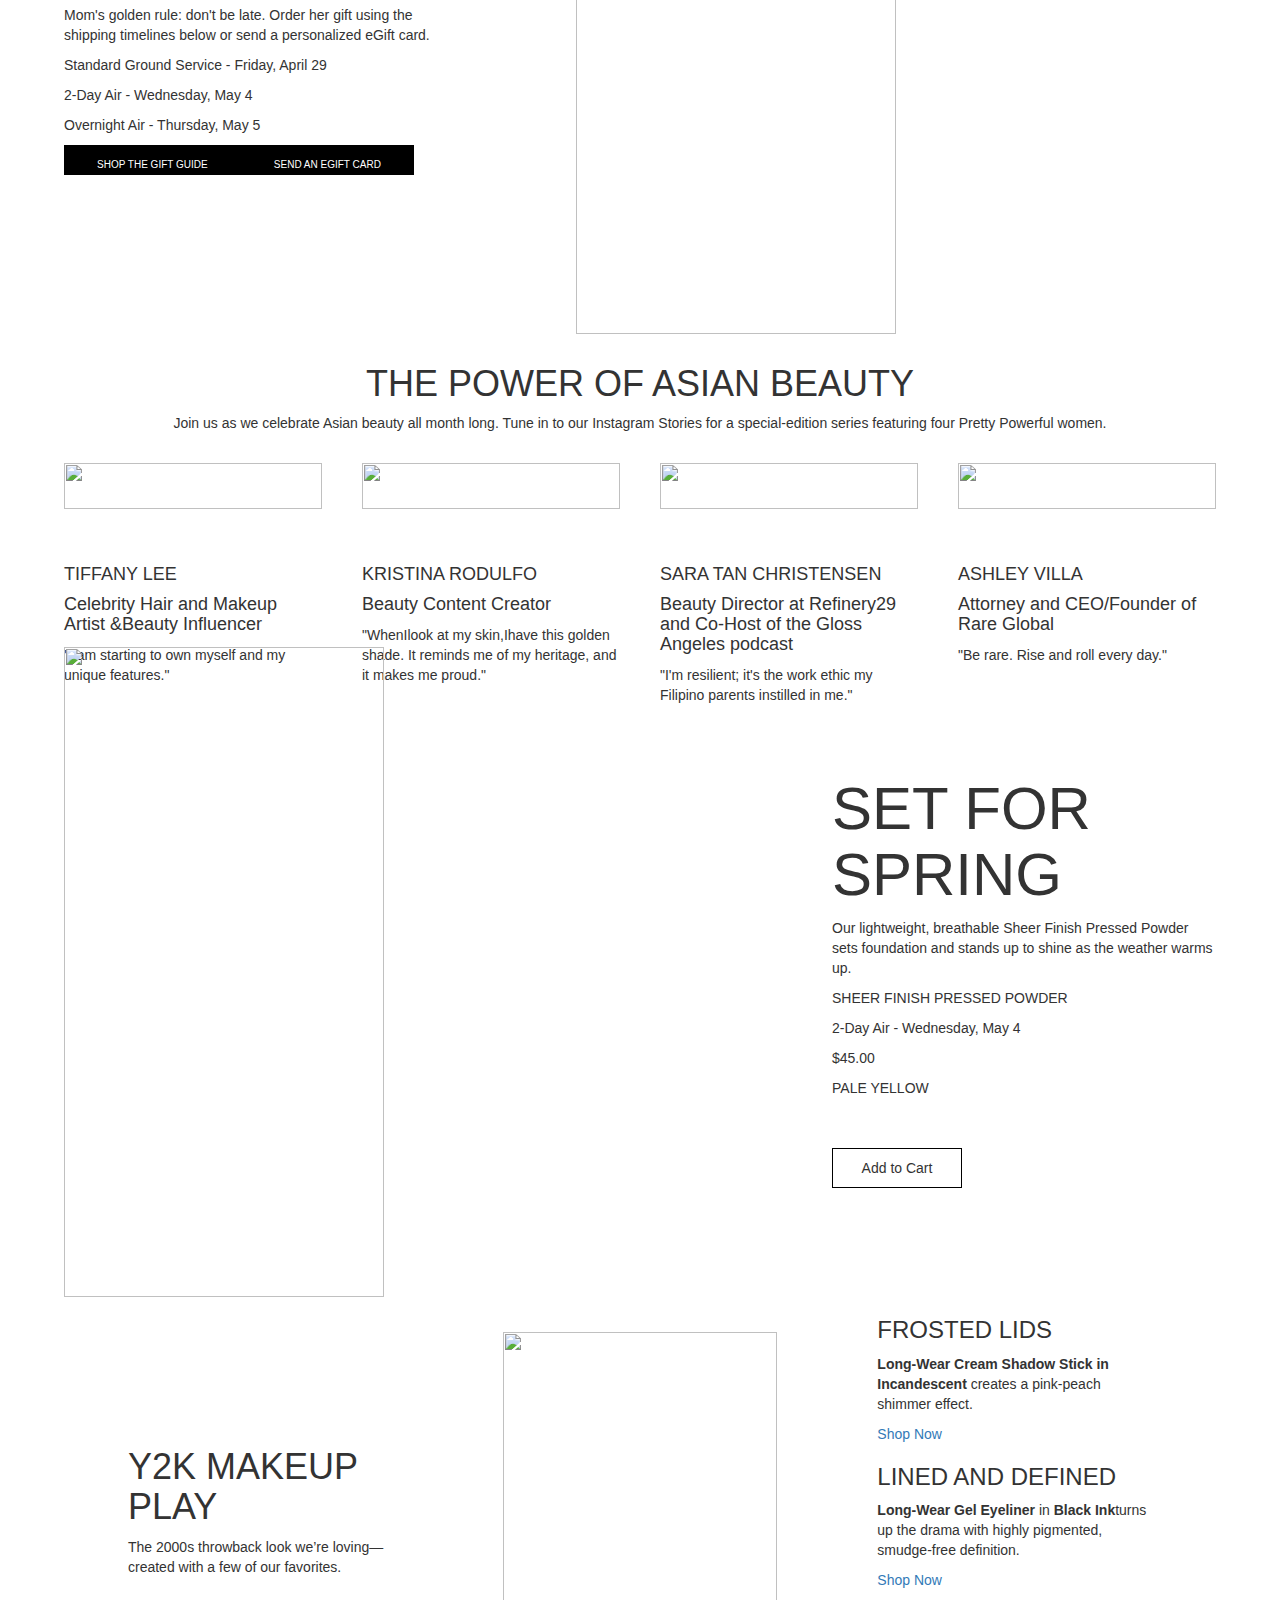
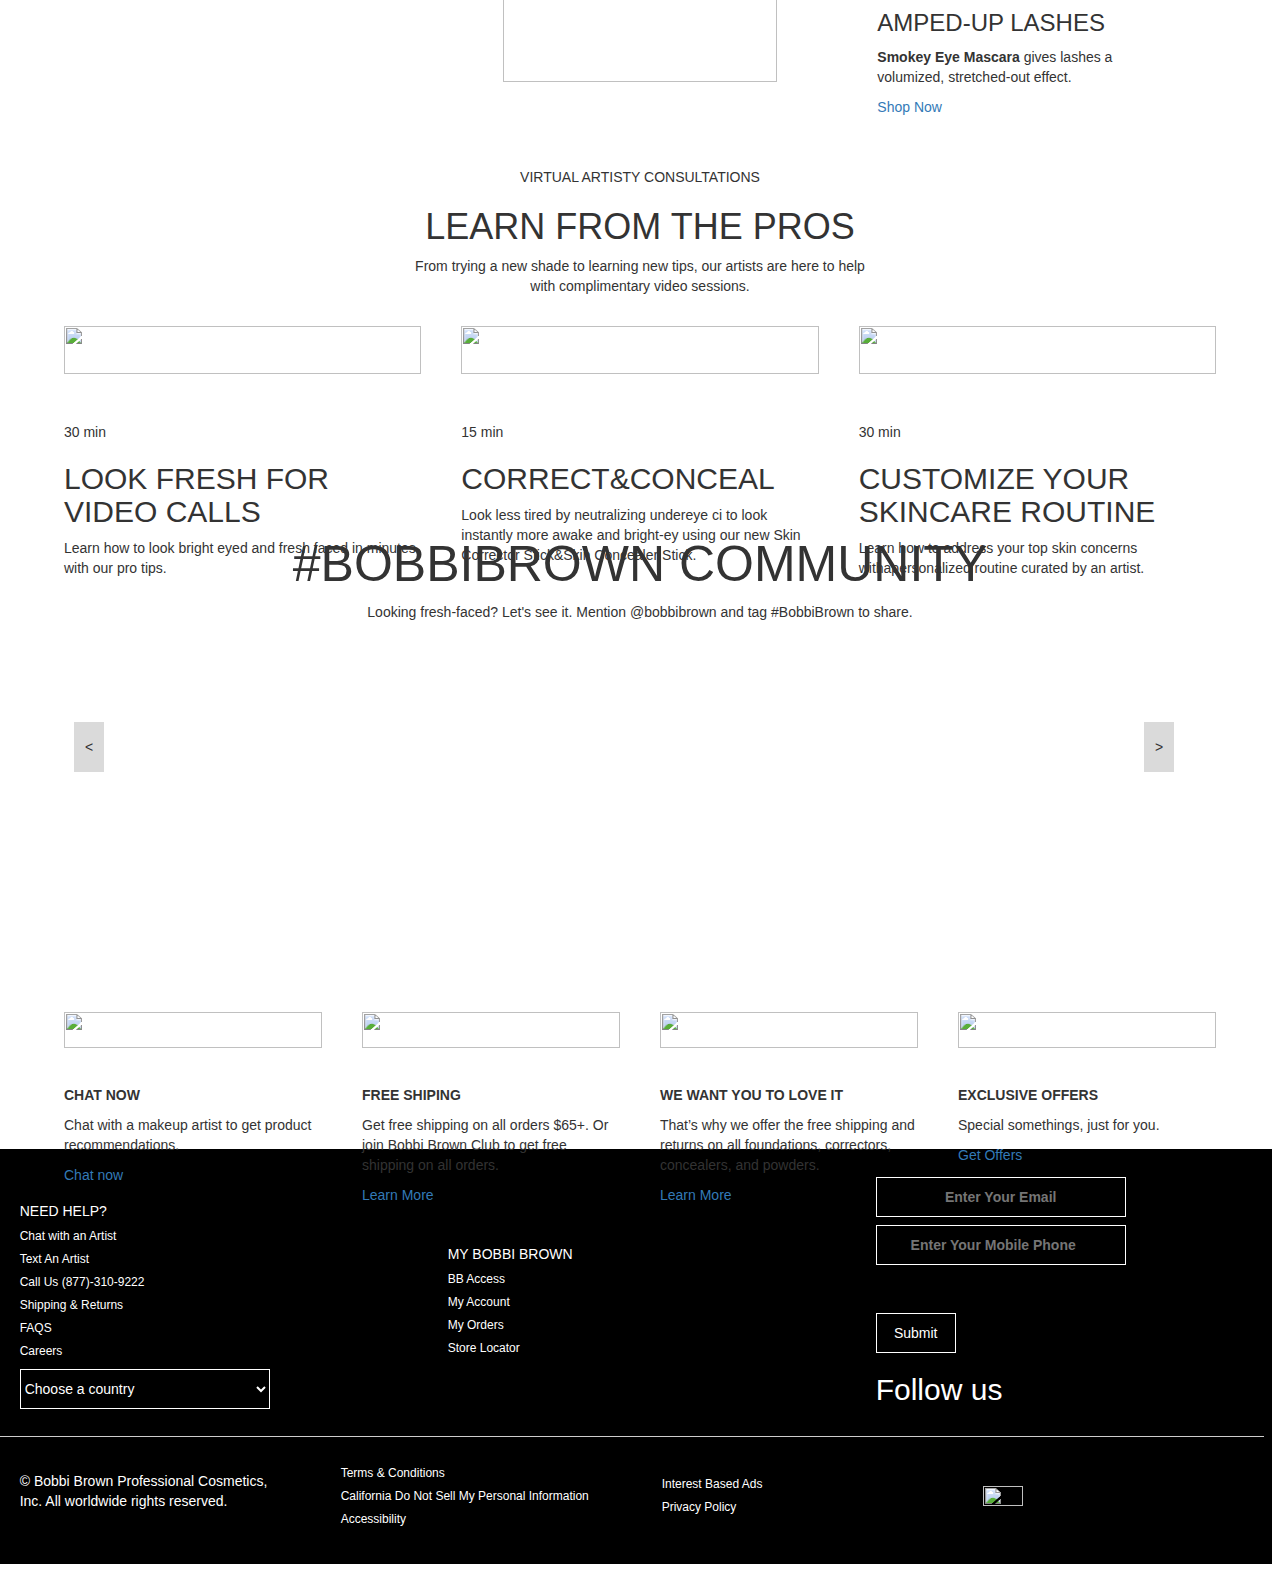
==== commit 7b16af9c: "Homepage Final Touch" ====
--- a/index.html
+++ b/index.html
@@ -9,12 +9,13 @@
     <link rel="stylesheet" href="./style/footer.css">
     <link rel="stylesheet" href="https://maxcdn.bootstrapcdn.com/bootstrap/3.4.1/css/bootstrap.min.css">
     <script src="https://ajax.googleapis.com/ajax/libs/jquery/3.6.0/jquery.min.js"></script>
-    <script src="https://maxcdn.bootstrapcdn.com/bootstrap/3.4.1/js/bootstrap.min.js"></script>
+    <script src="https://maxcdn.bootstrapcdn.com/bootstrap/3.4.1/js/bootstrap.min.js" defer></script>
     <script src="https://kit.fontawesome.com/322b14b2ff.js" crossorigin="anonymous"></script>
     <link rel="stylesheet" href="https://fonts.sandbox.google.com/css2?family=Material+Symbols+Outlined:opsz,wght,FILL,GRAD@48,400,0,0" />
     <script src="./script/index.js" type="module" defer></script>
     <title>Cosmetics | Bobbi Brown Cosmetics</title>
     <link rel="stylesheet" href="./style/cart.css">
+    <script src="./components/slider.js" defer></script>
 </head>
 <body>
     <div id="header"></div>
@@ -78,12 +79,16 @@
         <h1>gotta have it</h1>
         </div>
         <div>
-            <p>new</p>
-            <p>trending now</p>
-            <p>skincare</p>
-        </div>
-        <div id="container"></div>
-    </div>
+            <p class="new">new</p>
+            <p class="new">trending now</p>
+            <p id="skincare">skincare</p>
+        </div>
+    </div>
+    <div id="gotta-container2">
+    <button id="left"><</button>
+        <div id="gotta-Container"></div>
+       <button id="right">></button>
+       </div>
     <div class="carasoul" id="mom-gift">
         <div>
             <h1>Gift Mom
@@ -228,7 +233,11 @@
         <h1 style="font-size: 50px;">#BOBBIBROWN COMMUNITY</h1>
         <p>Looking fresh-faced? Let's see it. Mention @bobbibrown and tag #BobbiBrown to share.</p>
     </div>
+    <div id="gallery-Container">
+        <button id="galLeft"><</button>
     <div id="gallery"></div>
+    <button id="galRight">></button>
+    </div>
 
 </div>
 
@@ -261,5 +270,4 @@
     </div>
     <div id="footer"></div>
 </body>
-</html>
-
+</html>--- a/style/index.css
+++ b/style/index.css
@@ -7,6 +7,79 @@
     /* border: 1px solid teal; */
 }
 
+.slideshow-items{
+    position: absolute;
+    top: 15%;
+    left: 10%;
+    color: #fff;
+}
+.slideshow-items h1{
+    font-size: 53px;
+}
+.slideshow-items p{
+    font-size: 15px;
+}
+
+.slideshow-items button{
+    color: #000000;
+    width: 100px;
+    border: none;
+}
+#item1 button{
+    width: 200px;
+}
+#item2{
+    width: 50%;
+}
+#item3{
+width: 30%;
+left: 35%;
+top: 10%;
+text-align: center;
+}
+
+#gotta{
+    height: 150px;
+    width: 90%;
+    margin: auto;
+    /* border: 1px solid teal; */
+    margin-bottom: 10px;
+    text-align: center;
+    text-transform: uppercase
+}
+#gotta>div:nth-child(2) p{
+    font-weight: bold;
+    border-bottom: 1px solid black;
+    cursor: pointer;
+}
+#gotta>div:nth-child(2) p:hover{
+    border-bottom:2px solid black;
+}
+#gotta>div{
+    display: flex;
+    justify-content: space-evenly;
+    align-items: center;
+    width: 100%;
+    /* border: 1px solid teal; */
+    text-transform: uppercase
+}
+/* #gotta-Container{ */
+    /* width: auto;
+    height: 500px;
+    display: grid;
+    grid-template-columns: repeat(30,350px);
+    grid-template-rows: repeat(1,450px);
+    gap: 30px;
+    margin-top: 10px;
+    overflow-x: scroll;
+    text-align: center;
+    margin-bottom: 20px;
+}
+
+#gotta-Container img{
+    width: 100%;
+    height: 50%;
+} */
 #mom-gift ,#mom-gift2{
     display: flex;
     justify-content: space-around;
@@ -102,11 +175,69 @@
     margin-top: 80px;
 }
 
-#gallery{
-    display: flex;
-    justify-content: space-around;
-    align-items: center;
-    gap: 20px;
-    padding: 20px;
-    overflow-x: scroll;
+#gotta-container2,#gallery-Container{
+    width: 90%;
+    height: 500px;
+    margin: auto;
+    padding: 10px;
+    display: flex;
+    gap: 10px;
+    overflow: hidden;
+}
+#gallery-Container{
+    height: 300px;
+}
+#gotta-Container,#gallery{
+    position: relative;
+    display: flex;
+    gap: 10px;
+ 
+ 
+}
+#gotta-Container>div,#gallery>div{
+    width: 400px;
+    height: 100%;
+    text-align: center;
+}
+#gallery>div{
+    width: 300px;
+    height: 200px;
+}
+#gotta-Container img{
+    width: 100%;
+    height: 50%;
+}
+#gallery img{
+    width: 100%;
+    height: 100%;
+}
+#left,#galLeft{
+    width: 30px;
+    height: 50px;
+    background-color: rgba(206, 207, 206, 0.76);
+    margin-top:140px;
+    position: absolute;
+    z-index: 1;
+    border: 0;
+}
+
+#right,#galRight{
+    width: 30px;
+    height: 50px;
+    background-color: rgba(206, 207, 206, 0.76);
+    position: absolute;
+	z-index: 5;
+	display: inline-block;
+    margin-left: 1070px;
+    margin-top:140px;
+    border: 0;
+}
+#right:hover,#galRight:hover{
+    transform: scale(1.2);
+}
+#left:hover,galLeft:hover{
+    transform: scale(1.2);
+}
+#galLeft,#galRight{
+    margin-top: 80px;
 }--- a/style/footer.css
+++ b/style/footer.css
@@ -0,0 +1,74 @@
+#footer{
+    width: 100%;
+    height: auto;
+    background-color: black;
+    color: #fff;
+    margin: -0.65%;
+    padding: 8px;
+}
+#footer>div{
+    display: grid;
+    grid-template-columns: repeat(3,1fr);
+    grid-template-rows: auto;
+    justify-content: space-around;
+    align-items: center;
+    gap: 60px;
+    /* padding: 20px; */
+}
+#footer>div:nth-child(3){
+    grid-template-columns:repeat(4,1fr);
+}
+#footer img{
+    width: 40px;
+    height: 20px;
+    /* border: 1px solid #fff; */
+}
+#hr{
+    padding: 0px;
+    width: 100%;
+    height: 0.6px;
+    background-color: rgb(205, 204, 204);
+}
+#footer h4{
+    font-size:12px;
+}
+#footer h3{
+    font-size: 14px;
+}
+#footer>div:nth-child(1),#footer>div:nth-child(3){
+    padding: 20px;
+}
+#footer input,button,select{
+    width: 250px;
+    height: 40px;
+    background-color: transparent;
+    border: 1px solid #fff;
+    margin-bottom: 8px;
+    color: #fff;
+
+}
+#footer button{
+    width: 80px;
+    color: #fff;
+    cursor: pointer;
+    background-color: transparent;
+    border: 1px solid #fff;
+}
+#footer button:hover{
+    background-color: rgb(80, 78, 78);
+}
+::placeholder{
+    text-align: center;
+}
+#footer i{
+    font-size: 35px;
+}
+#icon{
+    width: 300px;
+    /* border: 1px solid #fff; */
+    display: flex;
+    justify-content: space-around;
+    align-items: center;
+
+
+}